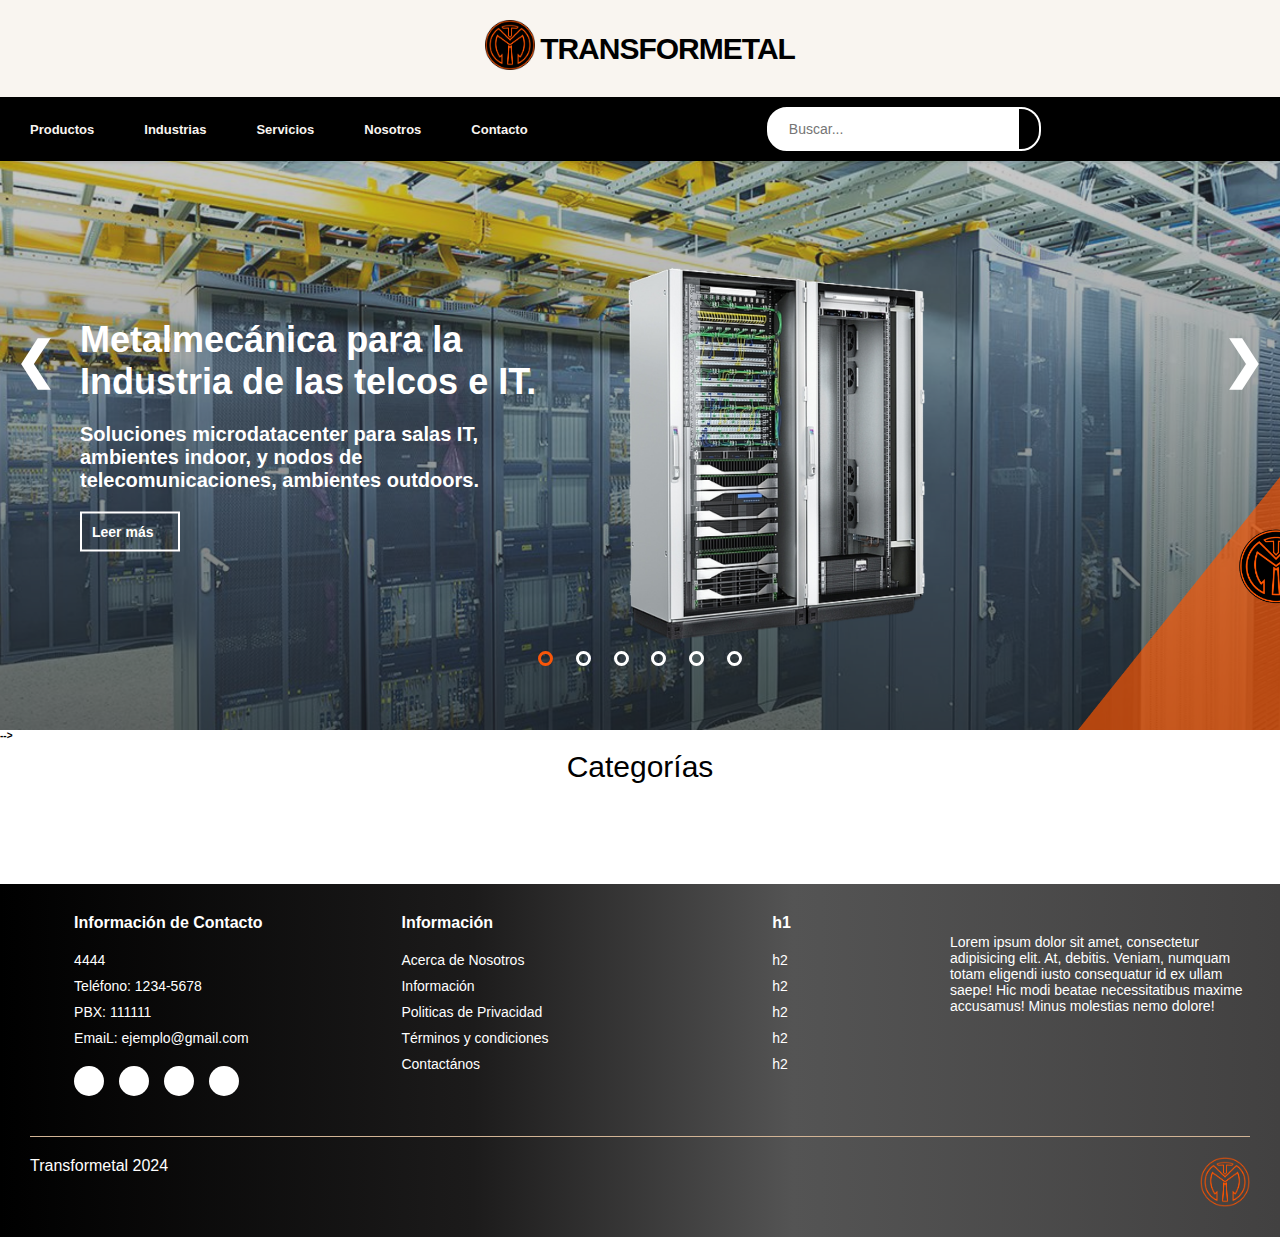
==== index.html @ 49977233 "Add files via upload" ====
<!-- Copyright 2024  TRANSFORMETAL-->
<!DOCTYPE html>
<html lang="en">
	<head>
		<meta charset="UTF-8" />
		<meta http-equiv="X-UA-Compatible" content="IE=edge" />
		<meta name="viewport" content="width=device-width, initial-scale=1.0"/>
		<meta name="view-transition" content="same-origin"> 
		<title>TRANSFORMETAL</title>
		<link rel="stylesheet" href="assets/css/style.css" />
        <!-- Icono  data-barba="container" data-barba-namespace="home"-->
        <link rel="icon" type="image/png" href="assets/img/logo.png" /> 
	</head>
	<body  >
		<div id="headContent"></div>
		<header id="header"  >
			<div class="container-hero  position: fixed;" >
				<div class="container hero">
					<div class="customer-support">
						<i class=""></i>
						<div class="content-customer-support">
							<span class="text"></span>
							<span class="number"></span>
						</div>
					</div>
                        <div class="container-logo">
                            <i ><img src="assets/img/logo.png" alt="100px" style="width: 60px; width: 50px;
								height: 50px; "></i>
						<h1 class="logo"><a href="index.html">TRANSFORMETAL</a></h1>
						
						</div>
						<div class="container-user">
							<i class=""></i>
							<i class=""></i>
							<div class="">	
								<span class="text"></span>
								<span class="number"></span>
							</div>
						</div>
				</div>
			</div>

	<!--MEnu Inicio--> 
			<div class="container-navbar">
				<nav class="navbar container">
					<input type="checkbox" id="check">
					<ul class="menu">
						<!--Menu-->
						<li id="nav2">
							<a href="#" id="productos-link">Productos</a>
							<ul class="nav-menu" id="productos-submenu">
								<li>
									<a href="#" class="main-category">Telecomunicaciones e IT<i style="right: -61px;" class="fa-sharp fa-solid fa-arrow-right" ></i></a>
									<ul class="nav-submenu">
										<li><a href="productos.html#gavinete">Gabinetes</a></li>
										<li><a href="#">Racks</a></li>
										<li><a href="#">Bandejas</a></li>
										<li><a href="#">Riel</a></li>
										<li><a href="#">Escalerilla</a></li>
									</ul>
								</li>
								<li>
									<a href="#" class="main-category">Planta Externa y Electricidad<i style="right: -35px;" class="fa-sharp fa-solid fa-arrow-right"></i></a>
									<ul class="nav-submenu">
										<li><a href="#">Gabinetes</a></li>
										<li><a href="#">Cajas</a></li>
										<li><a href="#">Herrajes</a></li>
									</ul>
								</li>
								<li>
									<a href="#" class="main-category">Exhibición y Almacenes <i style="right: -65px;" class="fa-sharp fa-solid fa-arrow-right"></i></a>
									<ul class="nav-submenu">
										<li><a href="#">Gabinetes</a></li>
										<li><a href="#">Racks</a></li>
										<li><a href="#">Bandejas</a></li>
									</ul>
								</li>
								<li>
									<a href="#" class="main-category">Arquitectónicos y Panales Decorativos <i style="right: -188%;" class="fa-sharp fa-solid fa-arrow-right"></i></a>
									<ul class="nav-submenu">
										<li><a href="#">Gabinetes</a></li>
										<li><a href="#">Racks</a></li>
										<li><a href="#">Bandejas</a></li>
									</ul>
								</li>
								<li>
									<a href="#" class="main-category">Mobiliario Urbano <i style="right: -94%;" class="fa-sharp fa-solid fa-arrow-right"></i></a>
									<ul class="nav-submenu">
										<li><a href="#">Gabinetes</a></li>
										<li><a href="#">Racks</a></li>
										<li><a href="#">Bandejas</a></li>
									</ul>
								</li>
								<li>
									<a href="#" class="main-category">Miscelánea <i style="right: -143px;" class="fa-sharp fa-solid fa-arrow-right"></i></a>
									<ul class="nav-submenu">
										<li><a href="#">Gabinetes</a></li>
										<li><a href="#">Racks</a></li>
										<li><a href="#">Bandejas</a></li>
									</ul>
								</li>
							</ul>
						</li>
						<!--menu2-->
						
						<!--menu2-->
						<!--fin menu-->
						<li id="nav2">
							<a href="#" id="industrias-link">Industrias</a>
							<ul class="nav-menu" id="industrias-submenu">
								<li><a href="industrias.html#inicio">Industrias</a></li>
								<li><a href="industrias.html#Telecomunicaciones" >Telecomunicaciones</a></li>
								<li><a href="industrias.html#Electricidad" >Electricidad</a></li>
								<li><a href="industrias.html#Automatizacion">Automatización</a></li>
								<li><a href="industrias.html#Urbanismo" >Urbanismo</a></li>
								<li><a href="industrias.html#Banca" >Banca</a></li>
								<li><a href="industrias.html#Desarrollo" >Desarrollo Inmobiliario</a></li>
								<li><a href="industrias.html#inicio" >Almacenamiento Industrial</a></li>
								<li><a href="industrias.html#Comercios" >Comercios</a></li>
							</ul>
						</li>
						
						<li id="nav2">
							<a href="#" id="servicios-link">Servicios</a>
							<ul class="nav-menu" id="servicios-submenu">
								<li><a href="#">Diseños personalizados</a></li>
								<li><a href="#">Corte</a></li>
								<li><a href="#">Dobles</a></li>
								<li><a href="#">Instalación</a></li>
							</ul>
						</li>
						
						<li>
							<a href="#" id="nosotros-link">Nosotros</a>
							<ul class="nav-menu" id="nosotros-submenu">
								<li><a href="nosotros.html#nosotros">Nosotros</a></li>
								<li><a href="nosotros.html#staff">Equipo de gestión administrativa y comercial</a></li>
								<li><a href="#">Planta de Transformetal</a></li>
								<li><a href="#">Política de calidad</a></li>
								<li><a href="#">Responsabilidad Social Empresarial</a></li>
							</ul>
						</li>
						<li><a href="contacto.html">Contacto</a></li>
						<label for="check" class="close-menu"><i class="fas fa-times"></i></label>
					</ul>
					
					<form class="search-form">
						<input type="search" placeholder="Buscar...">
						<button class="btn-search" href="#">
							<i class="fa-solid fa-magnifying-glass"></i>
						</button>
					</form>
					<i class="fas fa-shopping-cart" style="color: #fff; font-size: 25px;"></i>
					<label for="check" class="open-menu"><i class="fas fa-bars"></i></label>
				</nav>
			</div>
	<!--menu fin -->
		</header>
        
<!--CArrusel-->
<main data-barba="container" data-barba-namespace="home">
<section class="banner" >
    <strong>
    <div class="slider" style="top: 130px;">
		<div class="myslide active"  style="background-image: url('assets/img/anuncio/Anuncio1Slider.png');">
            <div class="content-banner">
				<p >Metalmecánica para la Industria de las telcos e IT.</p>
				<h2>Soluciones microdatacenter para salas IT, ambientes indoor, y nodos de telecomunicaciones, ambientes outdoors.</h2>
				<a href="#">Leer más</a>
            </div>
        </div>
        <div class="myslide active" style="background-image: url('assets/img/prueba/modificado.png'); ">
			<img src="" alt="">
			<div class="content-banner">
				<p >Metalmecánica para la Industria de las telcos e IT.</p>
				<h2>Soluciones microdatacenter para salas IT, ambientes indoor, y nodos de telecomunicaciones, ambientes outdoors.</h2>
				<a href="#">Leer más</a>
			
			</div>
		</div>
        <div class="myslide active" style="background-image: url('assets/img/anuncio/img.jpg');">
            <div class="content-banner">
                <p>Metalmecánica para Torres</p>
                <h2>Título de la diapositiva 3</h2>
                <a href="#">Leer más</a>
            </div>
        </div>
        <div class="myslide active" style="background-image: url('assets/img/anuncio/3.jpeg');">
            <div class="content-banner">
                <p>Texto descriptivo de la diapositiva 4.</p>
                <h2>Título de la diapositiva 4</h2>
                <a href="#">Leer más</a>
            </div>
        </div>
        <div class="myslide active" style="background-image: url('assets/img/anuncio/3.jpeg');">
            <div class="content-banner">
                <p>Texto descriptivo de la diapositiva 5.</p>
                <h2>Título de la diapositiva 5</h2>
                <a href="#">Leer más</a>
            </div>
        </div>
        <div class="myslide active" style="background-image: url('assets/img/anuncio/1.jpeg');">
            <div class="content-banner">
                <p>Texto descriptivo de la diapositiva 6.</p>
                <h2>Título de la diapositiva 6</h2>
                <a href="#">Leer más</a>
            </div>
        </div>
		-->
    </div>
    <a class="prev" onclick="plusSlides(-1)">&#10094;</a>
  	<a class="next" onclick="plusSlides(1)">&#10095;</a>
		
	<center>
		<div class="dotsbox"  >
			<span class="dot" onclick="currentSlide(1)"></span>
			<span class="dot" onclick="currentSlide(2)"></span>
			<span class="dot" onclick="currentSlide(3)"></span>
			<span class="dot" onclick="currentSlide(4)"></span>
			<span class="dot" onclick="currentSlide(5)"></span>
			<span class="dot" onclick="currentSlide(6)"></span>
		</div>
	</center>
</section>
		<main class="main-content">
			<section class="container top-categories">
				<h1 class="heading-1">Categorías</h1>
				<div class="container-categories">
				</div>
			</section>

			
		</main>
		<footer class="footer" id="footer">
			<div class="container container-footer">
				<div class="menu-footer">
					<div class="contact-info">
						<p class="title-footer" style="color: #fff;">Información de Contacto</p>
						<ul>
							<li>
								4444
							</li>
							<li>Teléfono: 1234-5678</li>
							<li>PBX: 111111</li>
							<li>EmaiL: ejemplo@gmail.com</li>
						</ul>
						<div class="social-icons">
							<span class="facebook">
								<i><a class="fa-brands fa-facebook-f" href="https://www.facebook.com/profile.php?id=61556439127740&locale=es_LA" target="_blank"></a></i>
							</span>
							<span class="youtube">
								<i ><a class="fa-brands fa-youtube" href="https://www.youtube.com/channel/UCu9aObUWwedajGJRAyMq5jg" target="_blank"></a></i>
							</span>
							<span class="pinterest">
								<i><a class="fa-brands fa-pinterest-p" href="https://www.pinterest.com/TransformetalGT/" target="_blank"></a></i>
							</span>
							<span class="instagram">
								<i ><a class="fa-brands fa-instagram" href="https://www.instagram.com/transformetalgt/?hl=es-es" target="_blank"></a></i>
							</span>
						</div>
					</div>

					<div class="information">
						<p class="title-footer" style="color: #fff;">Información</p>
						<ul>
							<li><a href="#">Acerca de Nosotros</a></li>
							<li><a href="#">Información</a></li>
							<li><a href="#">Politicas de Privacidad</a></li>
							<li><a href="#">Términos y condiciones</a></li>
							<li><a href="#">Contactános</a></li>
						</ul>
					</div>

					<div class="my-account">
						<p class="title-footer" style="color: #fff;">h1</p>

						<ul>
							<li><a href="#">h2</a></li>
							<li><a href="#">h2 </a></li>
							<li><a href="#">h2</a></li>
							<li><a href="#">h2</a></li>
							<li><a href="#">h2</a></li>
						</ul>
					</div>

					<div class="newsletter">
						<p class="title-footer"> </p>

						<div class="content">
							<p>
								Lorem ipsum dolor sit amet, consectetur adipisicing elit. At, debitis. Veniam, numquam totam eligendi iusto consequatur id ex ullam saepe! Hic modi beatae necessitatibus maxime accusamus! Minus molestias nemo dolore!
							</p>
						</div>
					</div>
				</div>

				<div class="copyright" style="color: #ffffff;">
					<p>
						Transformetal 2024
					</p>

					<img src="assets/img/icon.png" alt="" style="width: 50px; height: 50px;">
				</div>
			</div>
		</footer>
		<script
			src="https://kit.fontawesome.com/81581fb069.js"
			crossorigin="anonymous"
		></script>
		<script src="assets/js/menu.js"></script>
		<script src="https://unpkg.com/@barba/core"></script>
        <script src="https://ajax.googleapis.com/ajax/libs/jquery/1.11.2/jquery.min.js"></script>
        <script src="https://maxcdn.bootstrapcdn.com/bootstrap/3.3.4/js/bootstrap.min.js"></script>
        <script src="assets/js/script.js"></script>
		<!--<script src="assets/js/custom.js"></script>-->
		
	
	</body>
</html>
---- assets/css/style.css ----
@import url("https://fonts.googleapis.com/css2?family=Poppins:wght@300;400;500;600;700&display=swap");

:root {
  --primary-color: #000000;
  --background-color: #f9f5f0;
  --dark-color: #f95609;
  --colorfont:#ffffff;
}

html {
  font-size: 62.5%;
  font-family: "Ariel", sans-serif;
}
body{
  margin: 0px;
  transition: all .3s;
  
}
body::after{
  content: '';
  width:100%;
  height: 100%;
  position: fixed;
  top: -100vw;
  left: 0;
}
* {
  margin: 0;
  padding: 0;
  box-sizing: border-box;
  -webkit-tap-highlight-color: rgba(0, 0, 0, 0);
  outline: none;
}

/* Opcionalmente, para elementos específicos como botones */
button, a {
  -webkit-tap-highlight-color: rgba(0, 0, 0, 0);
  outline: none;
}
.container {
  max-width: 100%;
  margin: 0 auto;
}

.heading-1 {
  text-align: center;
  font-weight: 500;
  font-size: 3rem;
}
/* ********************************** */
/*               HEADER               */
/* ********************************** */
#header {
  position: fixed;
  top: 0;
  left: 0;
  width: 100%;
  background-color: #ffffff; /* Color de fondo del encabezado */
  z-index: 1000; /* Asegura que el encabezado esté sobre otros elementos */
  box-shadow: 0 2px 4px rgba(0, 0, 0, 0.1); /* Sombra suave para el encabezado */
  transition: top 0.3s; /* Agrega una transición suave al cambio de posición */
} 

.container-hero {
  background-color: var(--background-color);
}

.hero {
  display: flex;
  justify-content: space-between;
  align-items: center;
  padding: 2rem 0;
}

.customer-support {
  display: flex;
  align-items: center;
  gap: 2rem;
}

.customer-support i {
  font-size: 3.3rem;
}

.content-customer-support {
  display: flex;
  flex-direction: column;
}

.container-logo {
  display: flex;
  align-items: center;
  gap: 0.5rem;
}

.container-logo i {
  font-size: 3rem;
}

.container-logo h1 a {
  text-decoration: none;
  color: #000;
  font-size: 3rem;
  letter-spacing: -1px;
}

.container-user {
  display: flex;
  gap: 1rem;
  cursor: pointer;
}


.content-shopping-cart {
  display: flex;
  flex-direction: column;
}

/* ************* NAVBAR ************* */
.container-navbar {
  background-color: var(--primary-color);
}

.navbar {
  display: flex;
  justify-content: space-between;
  align-items: center;
  padding: 1rem 0;
  
}

.navbar .fa-bars {
  display: none;
}

.menu {
  display: flex;
  gap: 2rem;
}

.menu li {
  list-style: none;
}

.menu a {
  text-decoration: none;
  font-size: 1.3rem;
  color: var(--background-color);
  font-weight: 600;
  position: relative;
}

.menu a::after {
  content: "";
  width: 1.5rem;
  height: 1px;
  background-color: #fff;
  position: absolute;
  bottom: -3px;
  left: 50%;
  transform: translate(-50%, 50%);
  opacity: 0;
  transition: all 0.3s ease;
}

.menu a:hover::after {
  opacity: 1;
}

.menu a:hover {
  color: #f95609;
}

.search-form {
  position: relative;
  display: flex;
  align-items: center;
  border: 2px solid #fff;
  border-radius: 2rem;
  background-color: #fff;
  height: 4.4rem;
  overflow: hidden;
}

.search-form input {
  outline: none;
  font-family: inherit;
  border: none;
  width: 25rem;
  font-size: 1.4rem;
  padding: 0 2rem;
  color: #777;
  cursor: pointer;
}

.search-form input::-webkit-search-cancel-button {
  appearance: none;
}

.search-form .btn-search {
  border: none;
  background-color: var(--primary-color);
  display: flex;
  align-items: center;
  justify-content: center;
  height: 100%;
  padding: 1rem;
}

.btn-search i {
  font-size: 2rem;
  color: #ffffff;
}
/*Menu*/
.nav-submenu {
  position: absolute;
  display: none; 
  background: linear-gradient(90deg, rgb(94, 92, 92) 100%, rgba(102,101,101,1) 10%);
  left: 100%; 
  opacity: 0;
  width: 50%;
  height: 258px;
  top: -1px;
  transition: opacity 0.3s ease, visibility 0.3s ease;
  border: 1px solid #ffffff;
}

.nav-menu li {
  width: 100%; /* Asegura que los elementos del submenú se extiendan a todo el ancho del contenedor */
}

.nav-submenu.show {
  display: block;
  opacity: 1;
  visibility: visible;
}

.main-category {
  cursor: pointer; 
  
}

.main-category i {
  position: absolute;
  font-size: 1.5rem;
}
/* ********************************** */
/*               BANNER               */
/* ********************************** */
.banner {
  background-image: linear-gradient(100deg, #000000, #00000020);
  height: 60rem;
  mask-size: 100%;
  max-height: 100%;
  background-size: cover;
  background-position: center;

  
}

.slider {
  position: relative;
  width: 100%;
  height: 100%;
}

.myslide {
  display: none;
  overflow: hidden;
  position: relative;
  object-fit: contain;
  max-width: 100%;
  max-height: 100%;
  width: auto;
  height: auto;
}

.myslide.active {
  display: block;
  height: 60rem;
  background-size: cover;
  background-position: center;
}
.myslide.active::before {
  content: "";
  position: absolute;
  width: 100%;
  height: 100%;
 /* background-color: rgba(
    0,
    0,
    0,
    0.5
  ); /* Color negro con transparencia del 50% */
}

.content-banner {
  position: relative;
}

/* Estilos para el enlace "Leer más" */


.content-banner {
  width: 500px;
  margin: 0   ;
  padding: 25rem 0;
  position: absolute;
  top: 50%;
  left: 25%;
  transform: translate(-50%, -50%);
  
  align-items: justify;
}
.content-banner a {
  margin-top: 10px;
  margin-left: 10px;
  text-decoration: none;
  color: #fff;
  display: inline-block;
  font-size: 14px;
  align-items: center;
  justify-content: center;
  padding: 2%;
  border-radius: 0px;
  width: 100px;
  height: 40px;
  transition: background-color 0.3s ease, box-shadow 0.3s ease, color 0.3s ease, border-color 0.3s ease;
  border: 2px solid #fffefe; /* Añadir borde de 2px */
  background-color: transparent; /* Fondo transparente */
}

.content-banner a:hover {
  background-color: #fff;
  color: #000;
  border-color: #000; 
}


.content-banner h2 {
  color: #fff;
  font-size: 20px;
  width: 500px;
  padding: 2%;
}

.content-banner p{
 
  color: #fff;
  font-size: 36px;
  padding: 2%;
}


.prev,
.next {
  position: absolute;
  top: 40%;
  transform: translate(0, -50%);
  font-size: 50px;
  padding: 15px;
  cursor: pointer;
  color: #fff;
  transition: 0.3s;
  user-select: none;
}

.prev:hover,
.next:hover {
  color: #cf440d;
}

.next {
  right: 0;
}
.carousel-indicators {
  position: absolute;
  bottom: 200px; /* Ajusta este valor según sea necesario */
  left: 50%;
  transform: translateX(-50%); /* Centra los indicadores horizontalmente */
  display: flex;
  justify-content: center;
  width: 100%;
  margin-top: 50%;
}

.indicator {
  width: 10px;
  height: 10px;
  background-color: transparent; /* Color por defecto de los indicadores */
  border-radius: 60%; /* Hace que los i00ndicadores sean círculos */
  margin: 0 5px; /* Espacio entre los indicadores */
  cursor: pointer;
}

.indicator.active {
  background-color: #f95609; /* Color de los indicadores activos */
}
.dotsbox {
  
  bottom: 40px;
  left: 50%;
  transform: translateX(-50%);
  margin: 4% 10px;
  cursor: pointer;
  z-index: 1000;
  outline: none; /* Elimina el resaltado predeterminado del navegador */
}


.dot {
  bottom: 0px;
  left: 50%;
  position: relative;
  display: inline-block;
  width: 15px;
  height: 15px;
  border: 3px solid #fff;
  border-radius: 50%;
  margin: 0 10px;
  cursor: pointer;
  transition: transform 0.3s ease; /* Agrega una transición suave para la animación */
  z-index: 2;
}

.dot:hover {
  transform: scale(1.2); /* Agrega un efecto de hover */
}



.nav-menu {
  display: none;
  position: absolute;
  background: linear-gradient(90deg, rgb(51, 51, 51) 100%, rgb(51, 50, 50) 0%);
  margin-top: 21px;
  width: 275%;
  z-index: 1;
  transition: all 0.2s ease-out; 
  transition-delay: 0s; 
  margin-left: 0%;
  padding: 0;
  border: 1px solid #ffffff;
  
}
.nav-menu {
  display: none; /* Inicialmente ocultar el menú */
}

.nav-menu.show {
  display: block; /* Mostrar el menú cuando la clase 'show' está presente */
}

.nav-submenu {
  list-style: none;
  padding: 0;
}

.menu li {
  position: relative;
}

.main-category {
  cursor: pointer;
}

/* Delay the appearance of the submenu
.menu li:hover .nav-menu {
  display: block;
  transition-delay: 0.3s; 
}

/* Add a box around the selected submenu item */
.nav-menu a:active,
.nav-menu a:focus {
  color: #f95609;
}

/* javascript */
.active,
.dot:hover {
  border-color: #f95609; /* blue */
}
.nav-menu li {
  margin: 10px ; /* Adjusts the top and bottom margin */
  padding: 5px ; /* Adjusts the top and bottom padding */
  line-height: 1.5; /* Adjusts the line height within the list item */
  margin: 0 0 10px 0;
  padding-left: 0px; /* Add space on the left side */
  padding-right: 0px; /* Add space on the right side */
}

/* ********************************** */
/*               FOOTER               */
/* ********************************** */

.footer {
  background: rgb(0,0,0);
  background: linear-gradient(90deg, rgba(0,0,0,1) 0%, rgba(28,27,27,1) 37%, rgba(84,84,84,1) 62%, rgb(66, 65, 65) 100%);
  margin-top: 100px;
}

.container-footer {
  display: flex;
  flex-direction: column;
  gap: 4rem;
  padding: 3rem;
}

.menu-footer {
  display: grid;
  grid-template-columns: repeat(3, 1fr) 30rem;
  gap: 3rem;
  justify-items: center;
}

.title-footer {
  font-weight: 600;
  font-size: 1.6rem;
}

.contact-info,
.information,
.my-account,
.newsletter {
  display: flex;
  flex-direction: column;
  gap: 2rem;
}

.contact-info ul,
.information ul,
.my-account ul {
  display: flex;
  flex-direction: column;
  gap: 1rem;
}

.contact-info ul li,
.information ul li,
.my-account ul li {
  list-style: none;
  color: #fff;
  font-size: 1.4rem;
  font-weight: 300;
}

.information ul li a,
.my-account ul li a {
  text-decoration: none;
  color: #fff;
  font-weight: 300;
}

.information ul li a:hover,
.my-account ul li a:hover {
  color: var(--dark-color);
}

.social-icons {
  display: flex;
  gap: 1.5rem;
}

.social-icons span {
  border-radius: 50%;
  width: 3rem;
  height: 3rem;

  display: flex;
  align-items: center;
  justify-content: center;
}

.social-icons span i {
  color: #000000;
  font-size: 1.2rem;
}

.facebook {
  background-color: #fff;
}

.youtube {
  background-color: #fff;
}

.pinterest {
  background-color: #ffffff;
}

.instagram {
  background-color: #ffffff;
}

.content p {
  font-size: 1.4rem;
  color: #fff;
  font-weight: 300;
}

.content input {
  outline: none;
  background: none;
  border: none;
  border-bottom: 2px solid #d2b495;
  cursor: pointer;
  padding: 0.5rem 0 1.2rem;
  color: var(--dark-color);
  display: block;
  margin-bottom: 3rem;
  margin-top: 2rem;
  width: 100%;
  font-family: inherit;
}

.content input::-webkit-input-placeholder {
  color: #eee;
}

.content button {
  border: none;
  background-color: #000;
  color: #fff;;
  padding: 1rem 3rem;
  border-radius: 2rem;
  font-size: 1.4rem;
  font-family: inherit;
  cursor: pointer;
  font-weight: 600;
}

.content button:hover {
  background-color: var(--background-color);
  color: var(--primary-color);
}

.copyright {
  display: flex;
  justify-content: space-between;
  padding-top: 2rem;

  border-top: 1px solid #d2b495;
}

.copyright p {
  font-weight: 400;
  font-size: 1.6rem;
}


/* ********************************** */
/*       MEDIA QUERIES -- 768px       */
/* ********************************** */
@media (max-width: 768px) {
  html {
    font-size: 55%;
  }

  .hero {
    padding: 2rem;
  }

  .customer-support {
    display: none;
  }

  .content-shopping-cart {
    display: none;
  }

  .navbar {
    padding: 1rem 2rem;
  }

  .navbar .fa-bars {
    top: -20%;
    display: block;
    color: #fff;
    font-size: 3dvh;
  }

  .menu {
    display: none;
  }

  .content-banner {
    font-size: 14px;
    max-width: 50rem;
    left: 50%;
    padding: 25rem 0;
  }

  .container-features {
    grid-template-columns: repeat(2, 1fr);
    padding: 3rem 2rem;
  }

  .card-feature {
    padding: 2rem;
  }

  .heading-1 {
    font-size: 2.4rem;
  }

  .card-category {
    height: 12rem;
  }

  .card-category p {
    font-size: 2rem;
    text-align: center;
    line-height: 1;
  }

  .card-category span {
    font-size: 1.4rem;
  }

  .container-options {
    align-items: center;
  }

  .container-options span {
    text-align: center;
    padding: 1rem 2rem;
  }

  .container-products {
    grid-template-columns: repeat(auto-fit, minmax(28rem, 1fr));
  }

  .gallery {
    grid-template-rows: repeat(2, 15rem);
  }

  .container-blogs {
    overflow: hidden;
    grid-template-columns: 1fr 1fr;

    height: 52rem;
  }

  .menu-footer {
    grid-template-columns: repeat(2, 1fr);
  }

  .copyright {
    flex-direction: column;
    justify-content: center;
    align-items: center;
    gap: 1.5rem;
  }
}

/* Media query para pantallas pequeñas (por ejemplo, dispositivos móviles) */
@media (max-width: 768px) {
  
  .dot{
    margin-top: 70px;
  }
  .prev,
  .next {
    display: none;
  }
}

/* ********************************** */
/*       MEDIA QUERIES -- 468px       */
/* ********************************** */
@media (max-width: 468px) {
  html {
    font-size: 42.5%;
  }

  .content-banner {
    max-width: 50rem;
    padding: 22rem 0;
  }

  .heading-1 {
    font-size: 2.8rem;
  }

  .card-feature {
    flex-direction: column;
    border-radius: 2rem;
  }

  .feature-content {
    align-items: center;
  }

  .feature-content p {
    font-size: 1.4rem;
    text-align: center;
  }

  .feature-content span {
    font-size: 1.6rem;
    text-align: center;
  }

  .container-options span {
    font-size: 1.8rem;
    padding: 1rem 1.5rem;
    font-weight: 500;
  }

  .container-products {
    grid-template-columns: repeat(auto-fit, minmax(25rem, 1fr));
    gap: 1rem;
  }

  .container-img .discount {
    font-size: 2rem;
  }

  .content-card-product h3 {
    font-size: 2.2rem;
  }

  .gallery {
    grid-template-rows: repeat(2, 20rem);
  }

  .blogs {
    padding: 2rem;
  }

  .container-blogs {
    grid-template-columns: 1fr;
    height: 75rem;
  }

  .content-blog h3 {
    font-size: 2.4rem;
  }

  .content-blog span {
    font-size: 1.8rem;
  }

  .content-blog p {
    font-size: 2.2rem;
  }

  .btn-read-more {
    font-size: 1.8rem;
  }

  .contact-info ul,
  .information ul,
  .my-account ul {
    display: none;
  }

  .contact-info {
    align-items: center;
  }

  .menu-footer {
    grid-template-columns: 1fr;
  }

  .content p {
    font-size: 1.6rem;
  }
}
.smooth-transition {
  transition: top 0.5s ease; /* Ajusta la duración y el tipo de transición */
}
.loading {
  opacity: 0;
}
.menu .nav2 .nav-menu li ul#submenu-productos {
  /* Estilos específicos para el menú desplegable de "IT y Comunicaciones" */
  right: -140px;
  top: 0px;
}

@media only screen and (max-width: 768px) {
  .dotsbox {
    outline: none; 
  }
}

.menu {display: flex;}
.menu li {padding-left: 30px;}
.menu li a {
   
    text-decoration: none;
    text-align: center;
    transition: 0.15s ease-in-out;
    position: relative;
}
/*
.menu li a::after {
    content: "";
    position: absolute;
    bottom: 0;
    left: 0;
    width: 0;
    height: 1px;
    transition: 0.15s ease-in-out;
}
.menu li a:hover:after {width: 100%;}*/
.open-menu {
  position: relative;
  color: var(--colorfont);
  cursor: pointer;
  font-size: 1.5rem;
  display: none;
  margin-top: 20px; /* Adjust this value to move the element down */
}

 .close-menu {
  position: absolute;
  color: var(--colorfont);
  cursor: pointer;
  font-size: 3rem;
  display: none;
}
.open-menu {
    
    transform: translateY(-50%);
}
.close-menu {
    top: 20px;
    right: 20px;
}
#check {display: none;}
@media(max-width: 610px){
    .menu {
        flex-direction: column;
        align-items: center;
        justify-content: center;
        width: 80%;
        height: 100vh;
        position: fixed;
        top: 0;
        right: -100%;
        z-index: 100;
        background-color: var(--primary-color);
        transition: all 0.2s ease-in-out;
    }
    .menu li {margin-top: 40px;}
    .menu li a {padding: 10px;}
    .open-menu , .close-menu {display: block;}
    #check:checked ~ .menu {right: 0;}
}
.main-content{
  margin-top: 150px;
}
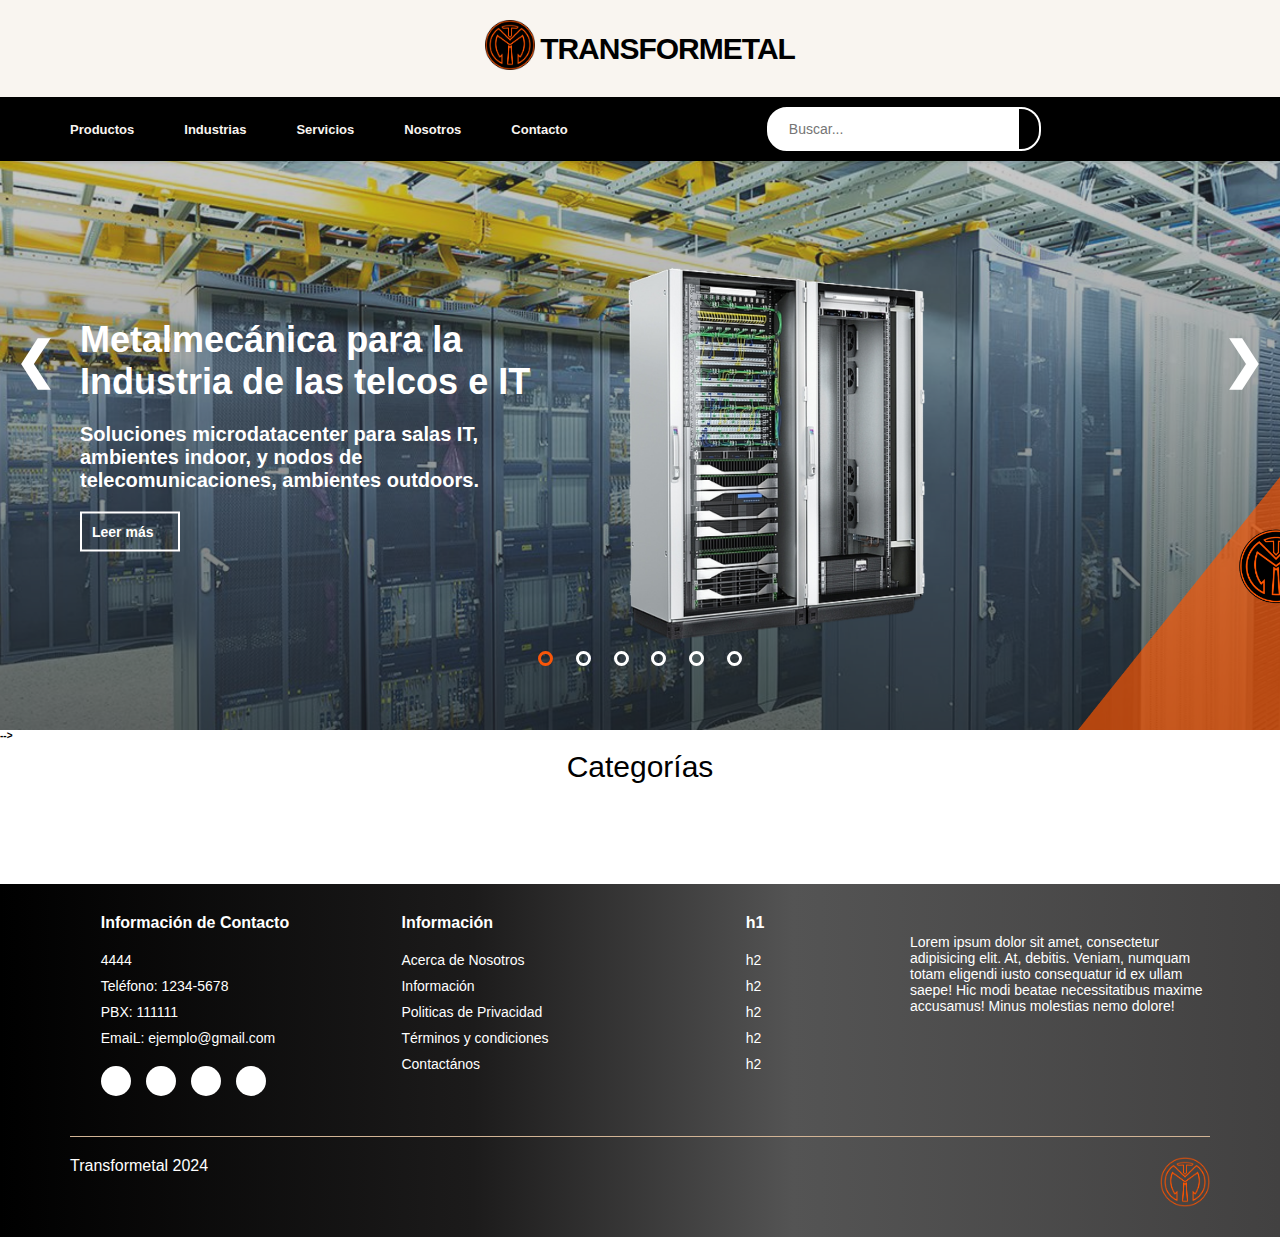
==== commit aabe29b1: "Add files via upload" ====
--- a/index.html
+++ b/index.html
@@ -12,7 +12,6 @@
         <link rel="icon" type="image/png" href="assets/img/logo.png" /> 
 	</head>
 	<body  >
-		<div id="headContent"></div>
 		<header id="header"  >
 			<div class="container-hero  position: fixed;" >
 				<div class="container hero">
@@ -40,69 +39,69 @@
 				</div>
 			</div>
 
-	<!--MEnu Inicio--> 
-			<div class="container-navbar">
-				<nav class="navbar container">
-					<input type="checkbox" id="check">
-					<ul class="menu">
-						<!--Menu-->
-						<li id="nav2">
-							<a href="#" id="productos-link">Productos</a>
-							<ul class="nav-menu" id="productos-submenu">
-								<li>
-									<a href="#" class="main-category">Telecomunicaciones e IT<i style="right: -61px;" class="fa-sharp fa-solid fa-arrow-right" ></i></a>
-									<ul class="nav-submenu">
-										<li><a href="productos.html#gavinete">Gabinetes</a></li>
-										<li><a href="#">Racks</a></li>
-										<li><a href="#">Bandejas</a></li>
-										<li><a href="#">Riel</a></li>
-										<li><a href="#">Escalerilla</a></li>
+			<!--MEnu Inicio--> 
+					<div class="container-navbar">
+						<nav class="navbar container">
+							<input type="checkbox" id="check">
+							<ul class="menu">
+								<!--Menu-->
+								<li id="nav2">
+									<a href="#" id="productos-link">Productos</a>
+									<ul class="nav-menu" id="productos-submenu">
+										<li>
+											<a href="#" class="main-category">Telecomunicaciones e IT<i style="right: -61px;" class="fa-sharp fa-solid fa-arrow-right" ></i></a>
+											<ul class="nav-submenu">
+												<li><a href="productos.html#gavinete">Gabinetes</a></li>
+												<li><a href="#">Racks</a></li>
+												<li><a href="#">Bandejas</a></li>
+												<li><a href="#">Riel</a></li>
+												<li><a href="#">Escalerilla</a></li>
+											</ul>
+										</li>
+										<li>
+											<a href="#" class="main-category">Planta Externa y Electricidad<i style="right: -35px;" class="fa-sharp fa-solid fa-arrow-right"></i></a>
+											<ul class="nav-submenu" style="top: -40px;">
+												<li><a href="#">Gabinetes</a></li>
+												<li><a href="#">Cajas</a></li>
+												<li><a href="#">Herrajes</a></li>
+											</ul>
+										</li>
+										<li>
+											<a href="#" class="main-category">Exhibición y Almacenes <i style="right: -65px;" class="fa-sharp fa-solid fa-arrow-right"></i></a>
+											<ul class="nav-submenu" style="top: -80px;">
+												<li><a href="#">Góndolas </a></li>
+												<li><a href="#">Estanterías </a></li>
+												<li><a href="#">Racks Industrial</a></li>
+											</ul>
+										</li>
+										<li>
+											<a href="#" class="main-category">Arquitectónicos y Panales Decorativos <i style="right: -188%;" class="fa-sharp fa-solid fa-arrow-right"></i></a>
+											<ul class="nav-submenu" style="top: -119px;">
+												<li><a href="#">Paneles decorativos</a></li>
+												<li><a href="#"></a></li>
+												<li><a href="#"></a></li>
+											</ul>
+										</li>
+										<li>
+											<a href="#" class="main-category">Mobiliario Urbano <i style="right: -94%;" class="fa-sharp fa-solid fa-arrow-right"></i></a>
+											<ul class="nav-submenu" style="margin-top: -177px;">
+												<li><a href="#">Basureros</a></li>
+												<li><a href="#">Racks</a></li>
+												<li><a href="#">Bancas</a></li>
+											</ul>
+										</li>
+										<li>
+											<a href="#" class="main-category">Miscelánea <i style="right: -143px;" class="fa-sharp fa-solid fa-arrow-right"></i></a>
+											<ul class="nav-submenu" style="margin-top: -217px;">
+												<li><a href="#">Relojes</a></li>
+												<li><a href="#">Antenas</a></li>
+												<li><a href="#"></a></li>
+											</ul>
+										</li>
 									</ul>
 								</li>
-								<li>
-									<a href="#" class="main-category">Planta Externa y Electricidad<i style="right: -35px;" class="fa-sharp fa-solid fa-arrow-right"></i></a>
-									<ul class="nav-submenu">
-										<li><a href="#">Gabinetes</a></li>
-										<li><a href="#">Cajas</a></li>
-										<li><a href="#">Herrajes</a></li>
-									</ul>
-								</li>
-								<li>
-									<a href="#" class="main-category">Exhibición y Almacenes <i style="right: -65px;" class="fa-sharp fa-solid fa-arrow-right"></i></a>
-									<ul class="nav-submenu">
-										<li><a href="#">Gabinetes</a></li>
-										<li><a href="#">Racks</a></li>
-										<li><a href="#">Bandejas</a></li>
-									</ul>
-								</li>
-								<li>
-									<a href="#" class="main-category">Arquitectónicos y Panales Decorativos <i style="right: -188%;" class="fa-sharp fa-solid fa-arrow-right"></i></a>
-									<ul class="nav-submenu">
-										<li><a href="#">Gabinetes</a></li>
-										<li><a href="#">Racks</a></li>
-										<li><a href="#">Bandejas</a></li>
-									</ul>
-								</li>
-								<li>
-									<a href="#" class="main-category">Mobiliario Urbano <i style="right: -94%;" class="fa-sharp fa-solid fa-arrow-right"></i></a>
-									<ul class="nav-submenu">
-										<li><a href="#">Gabinetes</a></li>
-										<li><a href="#">Racks</a></li>
-										<li><a href="#">Bandejas</a></li>
-									</ul>
-								</li>
-								<li>
-									<a href="#" class="main-category">Miscelánea <i style="right: -143px;" class="fa-sharp fa-solid fa-arrow-right"></i></a>
-									<ul class="nav-submenu">
-										<li><a href="#">Gabinetes</a></li>
-										<li><a href="#">Racks</a></li>
-										<li><a href="#">Bandejas</a></li>
-									</ul>
-								</li>
-							</ul>
-						</li>
-						<!--menu2-->
-						
+								<!--menu2-->
+								
 						<!--menu2-->
 						<!--fin menu-->
 						<li id="nav2">
@@ -133,7 +132,7 @@
 						<li>
 							<a href="#" id="nosotros-link">Nosotros</a>
 							<ul class="nav-menu" id="nosotros-submenu">
-								<li><a href="nosotros.html#nosotros">Nosotros</a></li>
+								<li><a href="nosotros.html">Nosotros</a></li>
 								<li><a href="nosotros.html#staff">Equipo de gestión administrativa y comercial</a></li>
 								<li><a href="#">Planta de Transformetal</a></li>
 								<li><a href="#">Política de calidad</a></li>
@@ -164,35 +163,35 @@
     <div class="slider" style="top: 130px;">
 		<div class="myslide active"  style="background-image: url('assets/img/anuncio/Anuncio1Slider.png');">
             <div class="content-banner">
-				<p >Metalmecánica para la Industria de las telcos e IT.</p>
+				<p >Metalmecánica para la Industria de las telcos e IT</p>
 				<h2>Soluciones microdatacenter para salas IT, ambientes indoor, y nodos de telecomunicaciones, ambientes outdoors.</h2>
 				<a href="#">Leer más</a>
             </div>
         </div>
-        <div class="myslide active" style="background-image: url('assets/img/prueba/modificado.png'); ">
+        <div class="myslide active" style="background-image: url('assets/img/anuncio/anuncio2.png'); ">
 			<img src="" alt="">
 			<div class="content-banner">
-				<p >Metalmecánica para la Industria de las telcos e IT.</p>
-				<h2>Soluciones microdatacenter para salas IT, ambientes indoor, y nodos de telecomunicaciones, ambientes outdoors.</h2>
+				<p >Metalmecánica para la Industria Eléctrica</p>
+				<h2>Fabricación de gabinetes metálicos varios tamaños, canaletas y escalerillas de cables,  instalaciones eléctricas y automatización.</h2>
 				<a href="#">Leer más</a>
 			
 			</div>
 		</div>
-        <div class="myslide active" style="background-image: url('assets/img/anuncio/img.jpg');">
-            <div class="content-banner">
-                <p>Metalmecánica para Torres</p>
-                <h2>Título de la diapositiva 3</h2>
+        <div class="myslide active" style="background-image: url('assets/img/anuncio/anuncio3.png');">
+            <div class="content-banner">
+                <p>Metalmecánica para la Industria   Almacenaje y Exhibidores</p>
+                <h2>Fabricamos Racks varias cargas:  livianos, medianos e industriales;  Gondolas y exhibidores para  retailers.</h2>
                 <a href="#">Leer más</a>
             </div>
         </div>
-        <div class="myslide active" style="background-image: url('assets/img/anuncio/3.jpeg');">
-            <div class="content-banner">
-                <p>Texto descriptivo de la diapositiva 4.</p>
-                <h2>Título de la diapositiva 4</h2>
+        <div class="myslide active" style="background-image: url('assets/img/prueba/almacen.jpg');">
+            <div class="content-banner">
+                <p>Metalmecánica para la Industria Eléctrica</p>
+                <h2>Fabricación de gabinetes metálicos varios tamaños, canaletas y escalerillas de cables,  instalaciones eléctricas y automatización.</h2>
                 <a href="#">Leer más</a>
             </div>
         </div>
-        <div class="myslide active" style="background-image: url('assets/img/anuncio/3.jpeg');">
+        <div class="myslide active" style="background-image: url('assets/img/anuncio/2.jpeg');">
             <div class="content-banner">
                 <p>Texto descriptivo de la diapositiva 5.</p>
                 <h2>Título de la diapositiva 5</h2>
--- a/assets/css/style.css
+++ b/assets/css/style.css
@@ -38,7 +38,7 @@
   outline: none;
 }
 .container {
-  max-width: 100%;
+  max-width: 120rem;
   margin: 0 auto;
 }
 
@@ -115,7 +115,6 @@
   display: flex;
   flex-direction: column;
 }
-
 /* ************* NAVBAR ************* */
 .container-navbar {
   background-color: var(--primary-color);
@@ -126,7 +125,6 @@
   justify-content: space-between;
   align-items: center;
   padding: 1rem 0;
-  
 }
 
 .navbar .fa-bars {
@@ -136,10 +134,12 @@
 .menu {
   display: flex;
   gap: 2rem;
+  position: relative; /* Asegura que el submenú se posicione correctamente */
 }
 
 .menu li {
   list-style: none;
+  position: relative; /* Necesario para el posicionamiento absoluto del submenú */
 }
 
 .menu a {
@@ -211,16 +211,17 @@
   font-size: 2rem;
   color: #ffffff;
 }
-/*Menu*/
+
+/* Menu */
 .nav-submenu {
   position: absolute;
-  display: none; 
+  display: none;
   background: linear-gradient(90deg, rgb(94, 92, 92) 100%, rgba(102,101,101,1) 10%);
-  left: 100%; 
+  left: 100%;
+  top: -1px; /* Ajustado para alinear correctamente el submenú */
   opacity: 0;
   width: 50%;
   height: 258px;
-  top: -1px;
   transition: opacity 0.3s ease, visibility 0.3s ease;
   border: 1px solid #ffffff;
 }
@@ -236,14 +237,14 @@
 }
 
 .main-category {
-  cursor: pointer; 
-  
+  cursor: pointer;
 }
 
 .main-category i {
   position: absolute;
   font-size: 1.5rem;
 }
+
 /* ********************************** */
 /*               BANNER               */
 /* ********************************** */
@@ -309,8 +310,7 @@
   top: 50%;
   left: 25%;
   transform: translate(-50%, -50%);
-  
-  align-items: justify;
+
 }
 .content-banner a {
   margin-top: 10px;
@@ -351,7 +351,6 @@
   padding: 2%;
 }
 
-
 .prev,
 .next {
   position: absolute;
@@ -885,6 +884,7 @@
     outline: none; 
   }
 }
+
 
 .menu {display: flex;}
 .menu li {padding-left: 30px;}
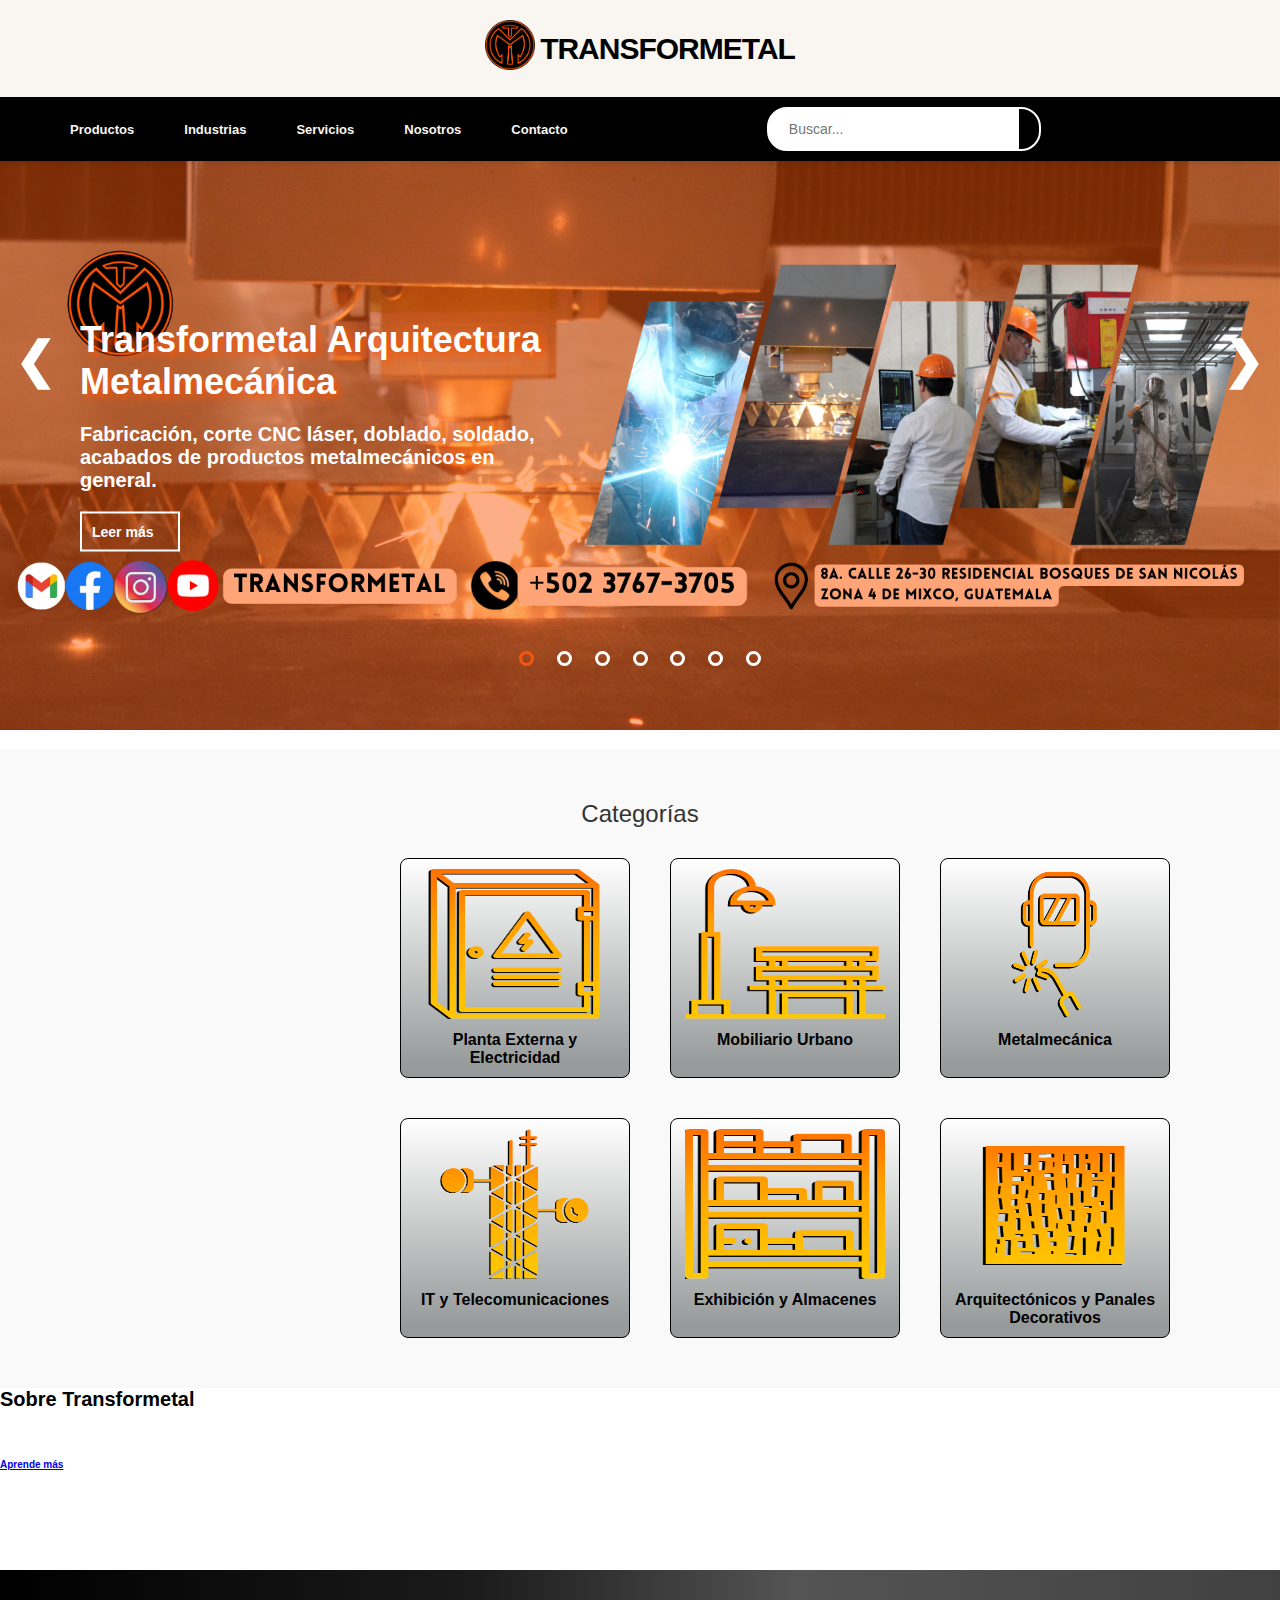
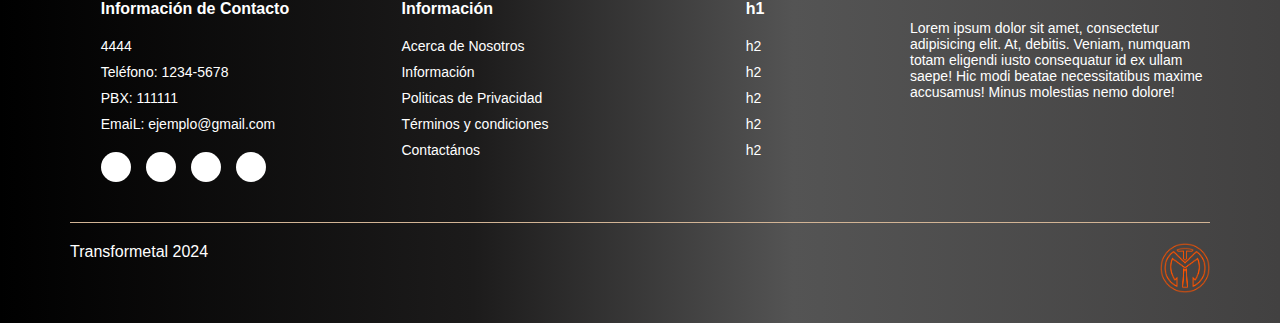
==== commit db4e942d: "Add files via upload" ====
--- a/index.html
+++ b/index.html
@@ -43,23 +43,22 @@
 					<div class="container-navbar">
 						<nav class="navbar container">
 							<input type="checkbox" id="check">
-							<ul class="menu">
-								<!--Menu-->
+							<ul class="menu"><!--Menu-->
 								<li id="nav2">
 									<a href="#" id="productos-link">Productos</a>
 									<ul class="nav-menu" id="productos-submenu">
 										<li>
-											<a href="#" class="main-category">Telecomunicaciones e IT<i style="right: -61px;" class="fa-sharp fa-solid fa-arrow-right" ></i></a>
+											<a href="#" class="main-category">Telecomunicaciones e IT<i class="fa-sharp fa-solid fa-arrow-right arrow-icon"></i></a>
 											<ul class="nav-submenu">
-												<li><a href="productos.html#gavinete">Gabinetes</a></li>
-												<li><a href="#">Racks</a></li>
-												<li><a href="#">Bandejas</a></li>
+												<li><a href="productos.html#section1">Gabinetes</a></li>
+												<li><a href="productos.html#section2">Racks</a></li>
+												<li><a href="productos.html#section3">Bandejas</a></li>
 												<li><a href="#">Riel</a></li>
 												<li><a href="#">Escalerilla</a></li>
 											</ul>
 										</li>
 										<li>
-											<a href="#" class="main-category">Planta Externa y Electricidad<i style="right: -35px;" class="fa-sharp fa-solid fa-arrow-right"></i></a>
+											<a href="#" class="main-category">Planta Externa y Electricidad<i class="fa-sharp fa-solid fa-arrow-right arrow-icon"></i></a>
 											<ul class="nav-submenu" style="top: -40px;">
 												<li><a href="#">Gabinetes</a></li>
 												<li><a href="#">Cajas</a></li>
@@ -67,7 +66,7 @@
 											</ul>
 										</li>
 										<li>
-											<a href="#" class="main-category">Exhibición y Almacenes <i style="right: -65px;" class="fa-sharp fa-solid fa-arrow-right"></i></a>
+											<a href="#" class="main-category">Exhibición y Almacenes <i class="fa-sharp fa-solid fa-arrow-right arrow-icon"></i></a>
 											<ul class="nav-submenu" style="top: -80px;">
 												<li><a href="#">Góndolas </a></li>
 												<li><a href="#">Estanterías </a></li>
@@ -75,7 +74,7 @@
 											</ul>
 										</li>
 										<li>
-											<a href="#" class="main-category">Arquitectónicos y Panales Decorativos <i style="right: -188%;" class="fa-sharp fa-solid fa-arrow-right"></i></a>
+											<a href="#" class="main-category">Arquitectónicos y Panales Decorativos <i class="fa-sharp fa-solid fa-arrow-right arrow-icon"></i></a>
 											<ul class="nav-submenu" style="top: -119px;">
 												<li><a href="#">Paneles decorativos</a></li>
 												<li><a href="#"></a></li>
@@ -83,7 +82,7 @@
 											</ul>
 										</li>
 										<li>
-											<a href="#" class="main-category">Mobiliario Urbano <i style="right: -94%;" class="fa-sharp fa-solid fa-arrow-right"></i></a>
+											<a href="#" class="main-category">Mobiliario Urbano <i class="fa-sharp fa-solid fa-arrow-right arrow-icon"></i></a>
 											<ul class="nav-submenu" style="margin-top: -177px;">
 												<li><a href="#">Basureros</a></li>
 												<li><a href="#">Racks</a></li>
@@ -91,7 +90,7 @@
 											</ul>
 										</li>
 										<li>
-											<a href="#" class="main-category">Miscelánea <i style="right: -143px;" class="fa-sharp fa-solid fa-arrow-right"></i></a>
+											<a href="#" class="main-category">Miscelánea <i class="fa-sharp fa-solid fa-arrow-right arrow-icon"></i></a>
 											<ul class="nav-submenu" style="margin-top: -217px;">
 												<li><a href="#">Relojes</a></li>
 												<li><a href="#">Antenas</a></li>
@@ -100,6 +99,7 @@
 										</li>
 									</ul>
 								</li>
+								
 								<!--menu2-->
 								
 						<!--menu2-->
@@ -157,55 +157,63 @@
 		</header>
         
 <!--CArrusel-->
-<main data-barba="container" data-barba-namespace="home">
 <section class="banner" >
     <strong>
     <div class="slider" style="top: 130px;">
-		<div class="myslide active"  style="background-image: url('assets/img/anuncio/Anuncio1Slider.png');">
-            <div class="content-banner">
-				<p >Metalmecánica para la Industria de las telcos e IT</p>
-				<h2>Soluciones microdatacenter para salas IT, ambientes indoor, y nodos de telecomunicaciones, ambientes outdoors.</h2>
+		<div class="myslide active" style="background-image: url('assets/img/anuncio/anuncio_0.png'); ">
+			<div class="content-banner">
+				<p>Transformetal Arquitectura Metalmecánica</p>
+				<h2>Fabricación, corte CNC láser, doblado, soldado, acabados de productos metalmecánicos en general.</h2>
 				<a href="#">Leer más</a>
-            </div>
-        </div>
+			</div>
+		</div>
+		
+		<div class="myslide active" onclick="window.location.href='productos.html#section1';" style="background-image: url('assets/img/anuncio/Anuncio1Slider.png');">
+			<div class="content-banner">
+				<p>Metalmecánica para la industria de las Telcos  e IT</p>
+				<h2>Soluciones micro data center para salas IT, ambientes indoor, y nodos de telecomunicaciones, ambientes outdoors.</h2>
+				<a href="#">Más Información</a>
+			</div>
+		</div>
+		
         <div class="myslide active" style="background-image: url('assets/img/anuncio/anuncio2.png'); ">
 			<img src="" alt="">
 			<div class="content-banner">
 				<p >Metalmecánica para la Industria Eléctrica</p>
-				<h2>Fabricación de gabinetes metálicos varios tamaños, canaletas y escalerillas de cables,  instalaciones eléctricas y automatización.</h2>
-				<a href="#">Leer más</a>
+				<h2>Fabricación de gabinetes metálicos varios tamaños,  canaletas y escalerillas de cables, para instalaciones eléctricas y automatización.</h2>
+				<a href="#">Más Información</a>
 			
 			</div>
 		</div>
         <div class="myslide active" style="background-image: url('assets/img/anuncio/anuncio3.png');">
             <div class="content-banner">
                 <p>Metalmecánica para la Industria   Almacenaje y Exhibidores</p>
-                <h2>Fabricamos Racks varias cargas:  livianos, medianos e industriales;  Gondolas y exhibidores para  retailers.</h2>
+                <h2>Fabricamos Racks  livianos, medianos e industriales;  Gondolas y exhibidores para  retailers.</h2>
+                <a href="#">Leer más</a>
+            </div>
+        </div>	
+        <div class="myslide active" style="background-image: url('assets/img/anuncio/anuncio4.png');">
+            <div class="content-banner" >
+                <p>Metalmecánica para la Industria Inmobiliaria 				</p>
+                <h2>Fabricamos  paneles decorativos metálicos y productos relacionados,  diseños  arquitectónicos  personalizados, con corte laser. </h2>
                 <a href="#">Leer más</a>
             </div>
         </div>
-        <div class="myslide active" style="background-image: url('assets/img/prueba/almacen.jpg');">
-            <div class="content-banner">
-                <p>Metalmecánica para la Industria Eléctrica</p>
-                <h2>Fabricación de gabinetes metálicos varios tamaños, canaletas y escalerillas de cables,  instalaciones eléctricas y automatización.</h2>
+        <div class="myslide active" style="background-image: url('assets/img/anuncio/anuncio5.jpg');">
+            <div class="content-banner" style="margin-left: 1000px;">
+                <p> Metalmecánica industria: Industria Mobiliario Urbano 				</p>
+                <h2>Fabricamos corte láser, paneles	 decorativos metálicos y productos relacionados,  diseños  arquitectónicos  personalizados.</h2>
                 <a href="#">Leer más</a>
             </div>
         </div>
-        <div class="myslide active" style="background-image: url('assets/img/anuncio/2.jpeg');">
+        <div class="myslide active" style="background-image: url('assets/img/anuncio/anuncio6.png');">
             <div class="content-banner">
-                <p>Texto descriptivo de la diapositiva 5.</p>
-                <h2>Título de la diapositiva 5</h2>
+                <p>Metalmecánica Torres de Telecomunicaciones				</p>
+                <h2> Fabricación e instalaciones  torres arriostradas</h2>
                 <a href="#">Leer más</a>
             </div>
         </div>
-        <div class="myslide active" style="background-image: url('assets/img/anuncio/1.jpeg');">
-            <div class="content-banner">
-                <p>Texto descriptivo de la diapositiva 6.</p>
-                <h2>Título de la diapositiva 6</h2>
-                <a href="#">Leer más</a>
-            </div>
-        </div>
-		-->
+	
     </div>
     <a class="prev" onclick="plusSlides(-1)">&#10094;</a>
   	<a class="next" onclick="plusSlides(1)">&#10095;</a>
@@ -218,18 +226,51 @@
 			<span class="dot" onclick="currentSlide(4)"></span>
 			<span class="dot" onclick="currentSlide(5)"></span>
 			<span class="dot" onclick="currentSlide(6)"></span>
+			<span class="dot" onclick="currentSlide(7)"></span>
 		</div>
 	</center>
 </section>
 		<main class="main-content">
-			<section class="container top-categories">
-				<h1 class="heading-1">Categorías</h1>
-				<div class="container-categories">
+			<section class="categories-section">
+				<h2 class="heading-1">Categorías</h2>
+				<div class="categories-container">
+					<div class="category-item">
+						<img src="assets/img/icon/PlantaExterna y Electricidad.png" alt="Planta Externa y Electricidad">
+						<p>Planta Externa y Electricidad</p>
+					</div>
+					<div class="category-item">
+						<img src="assets/img/icon/Mobiliario Urbano.png" alt="Mobiliario Urbano">
+						<p>Mobiliario Urbano</p>
+					</div>
+					<div class="category-item">
+						<img src="assets/img/icon/Metalmecánica General.png" alt="Metalmecánica">
+						<p>Metalmecánica</p>
+					</div>
+					<div class="category-item">
+						<img src="assets/img/icon/IT y Telecomunicaciones listo.png" alt="IT y Telecomunicaciones">
+						<p>IT y Telecomunicaciones</p>
+					</div>
+					<div class="category-item">
+						<img src="assets/img/icon/Exhibición y Almacenes.png" alt="Exhibición y Almacenes">
+						<p>Exhibición y Almacenes</p>
+					</div>
+					<div class="category-item">
+						<img src="assets/img/icon/Arquitectónicos y Panales Decorativos.png" alt="Arquitectónicos y Panales Decorativos">
+						<p>Arquitectónicos y Panales Decorativos</p>
+					</div>
 				</div>
 			</section>
 
 			
 		</main>
+
+		<div class="about-section">
+			<div class="content">
+				<h1>Sobre Transformetal</h1>
+				<p>Tessco es un proveedor de valor añadido de productos de comunicaciones inalámbricas para infraestructura de red, soporte de sitio y redes de banda ancha fijas y móviles. Con más de 30 años de experiencia sirviendo a miles de clientes, desde integradores hasta usuarios finales, grandes operadores, gobiernos y más. Nuestro enfoque está en ofrecer una experiencia de soluciones integrales sin interrupciones, donde los clientes pueden encontrar los productos que necesitan a través de nuestros servicios expertos, haciendo que los negocios sean lo más simples posible.</p>
+				<a href="#" class="learn-more">Aprende más</a>
+			</div>
+		</div>
 		<footer class="footer" id="footer">
 			<div class="container container-footer">
 				<div class="menu-footer">
--- a/assets/css/style.css
+++ b/assets/css/style.css
@@ -256,13 +256,13 @@
   background-size: cover;
   background-position: center;
 
-  
 }
 
 .slider {
   position: relative;
   width: 100%;
   height: 100%;
+  cursor: pointer;
 }
 
 .myslide {
@@ -286,8 +286,8 @@
   content: "";
   position: absolute;
   width: 100%;
-  height: 100%;
- /* background-color: rgba(
+  height: 100%;/*
+  background-color: rgba(
     0,
     0,
     0,
@@ -344,12 +344,14 @@
   padding: 2%;
 }
 
-.content-banner p{
- 
+.content-banner p {
   color: #fff;
   font-size: 36px;
   padding: 2%;
-}
+  text-shadow: 4px 4px 7px #f95609; /* sombra naranja más gruesa */
+}
+
+
 
 .prev,
 .next {
@@ -487,6 +489,10 @@
   margin: 0 0 10px 0;
   padding-left: 0px; /* Add space on the left side */
   padding-right: 0px; /* Add space on the right side */
+}
+.arrow-icon {
+  position: absolute;
+  left: 200px; /* Ajusta el valor según sea necesario */
 }
 
 /* ********************************** */
@@ -952,4 +958,50 @@
 }
 .main-content{
   margin-top: 150px;
+}
+/*Estilos categoria*/
+.categories-section {
+  text-align: center;
+  padding: 50px 400px;
+  background-color: #f9f9f9;
+}
+
+.categories-section h2 {
+  font-size: 24px;
+  color: #333;
+  margin-bottom: 30px;
+}
+
+.categories-container {
+  display: grid;
+  grid-template-columns: repeat(3, 1fr);
+  gap: 40px; 
+  justify-items: center;
+}
+
+.category-item {
+  cursor: pointer;
+  width: 230px;
+  padding: 10px;
+  background: rgb(150,154,154);
+  background: linear-gradient(0deg, rgba(150,154,154,1)  5%,    rgba(255,255,255,1) 100%);
+  border: 1px solid #000000;
+  border-radius: 8px;
+  text-align: center;
+}
+
+.category-item img {
+  width: 200px; 
+  height: 150px;
+  margin-bottom: 10px;
+}
+
+.category-item p {
+  font-size: 16px;
+  color: #000000;
+  margin: 0;
+}
+
+.main-content .category-item p:hover {
+  color: #d12020;
 }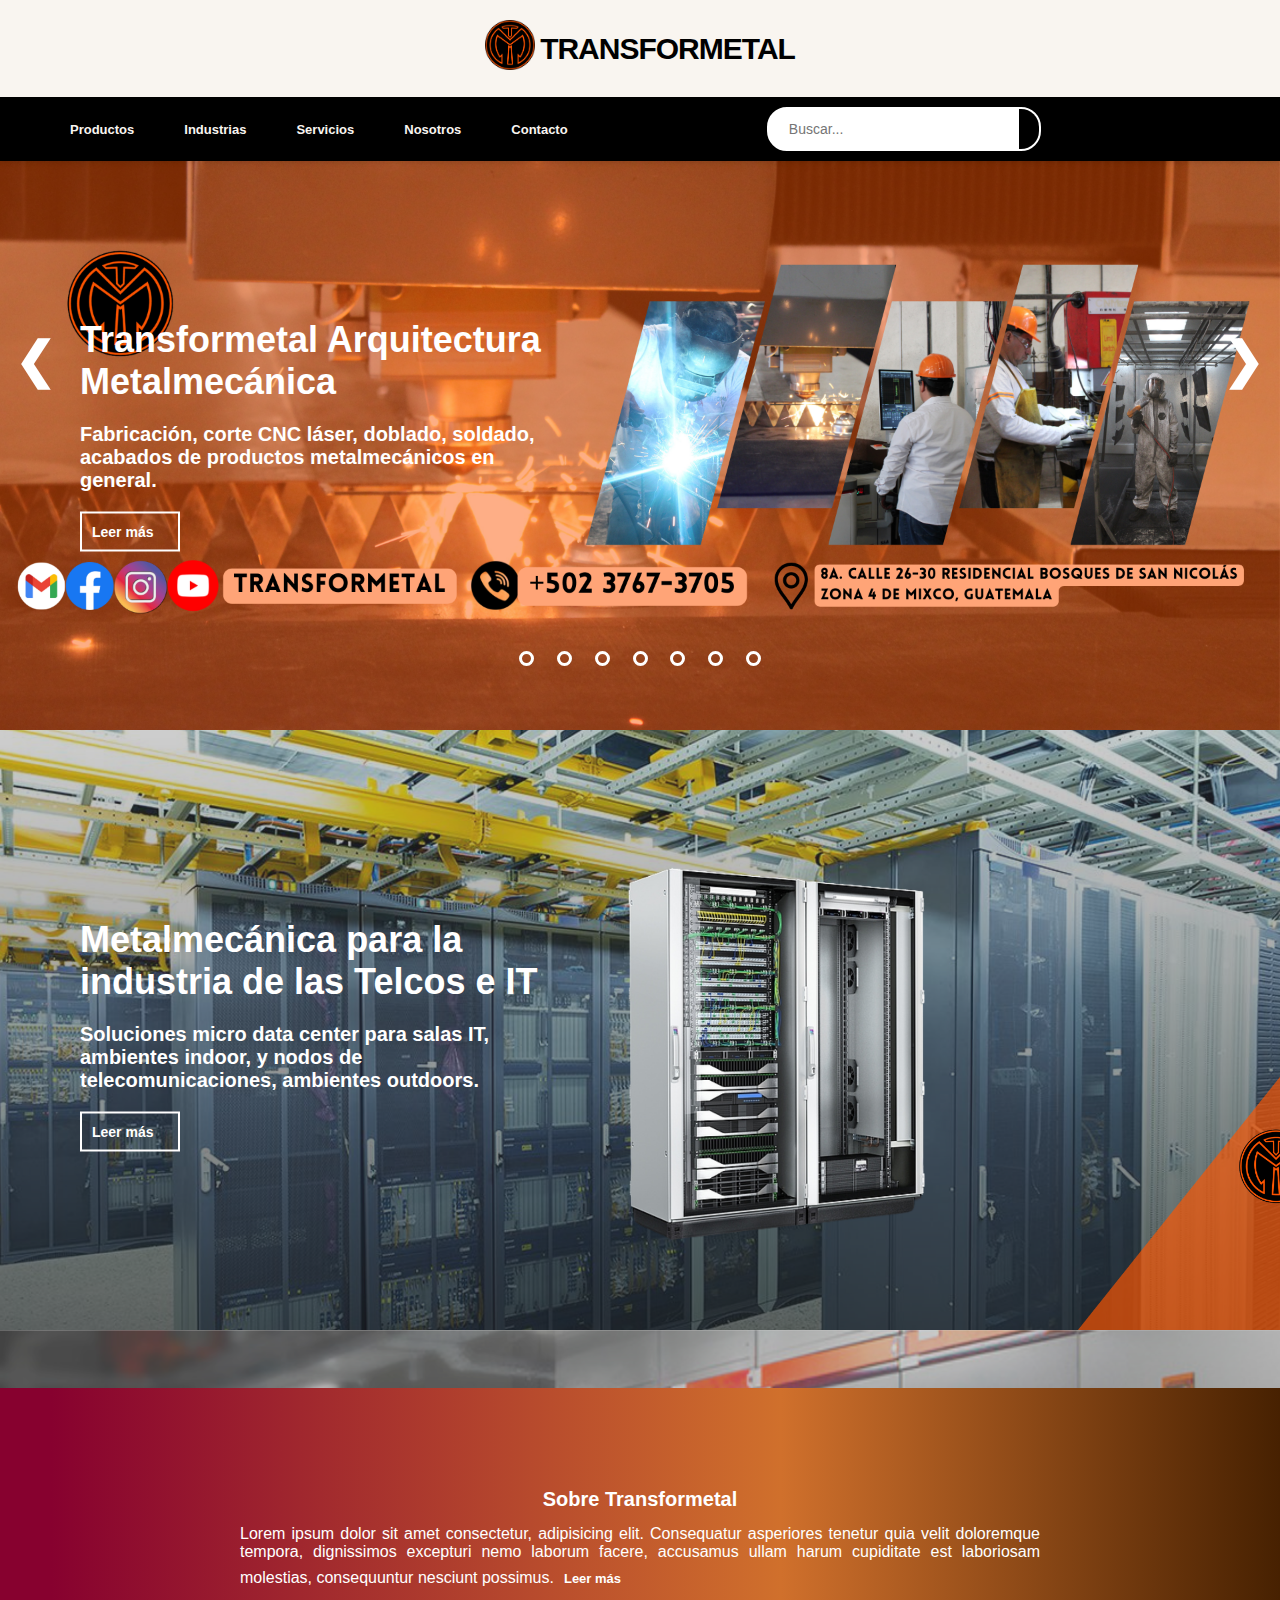
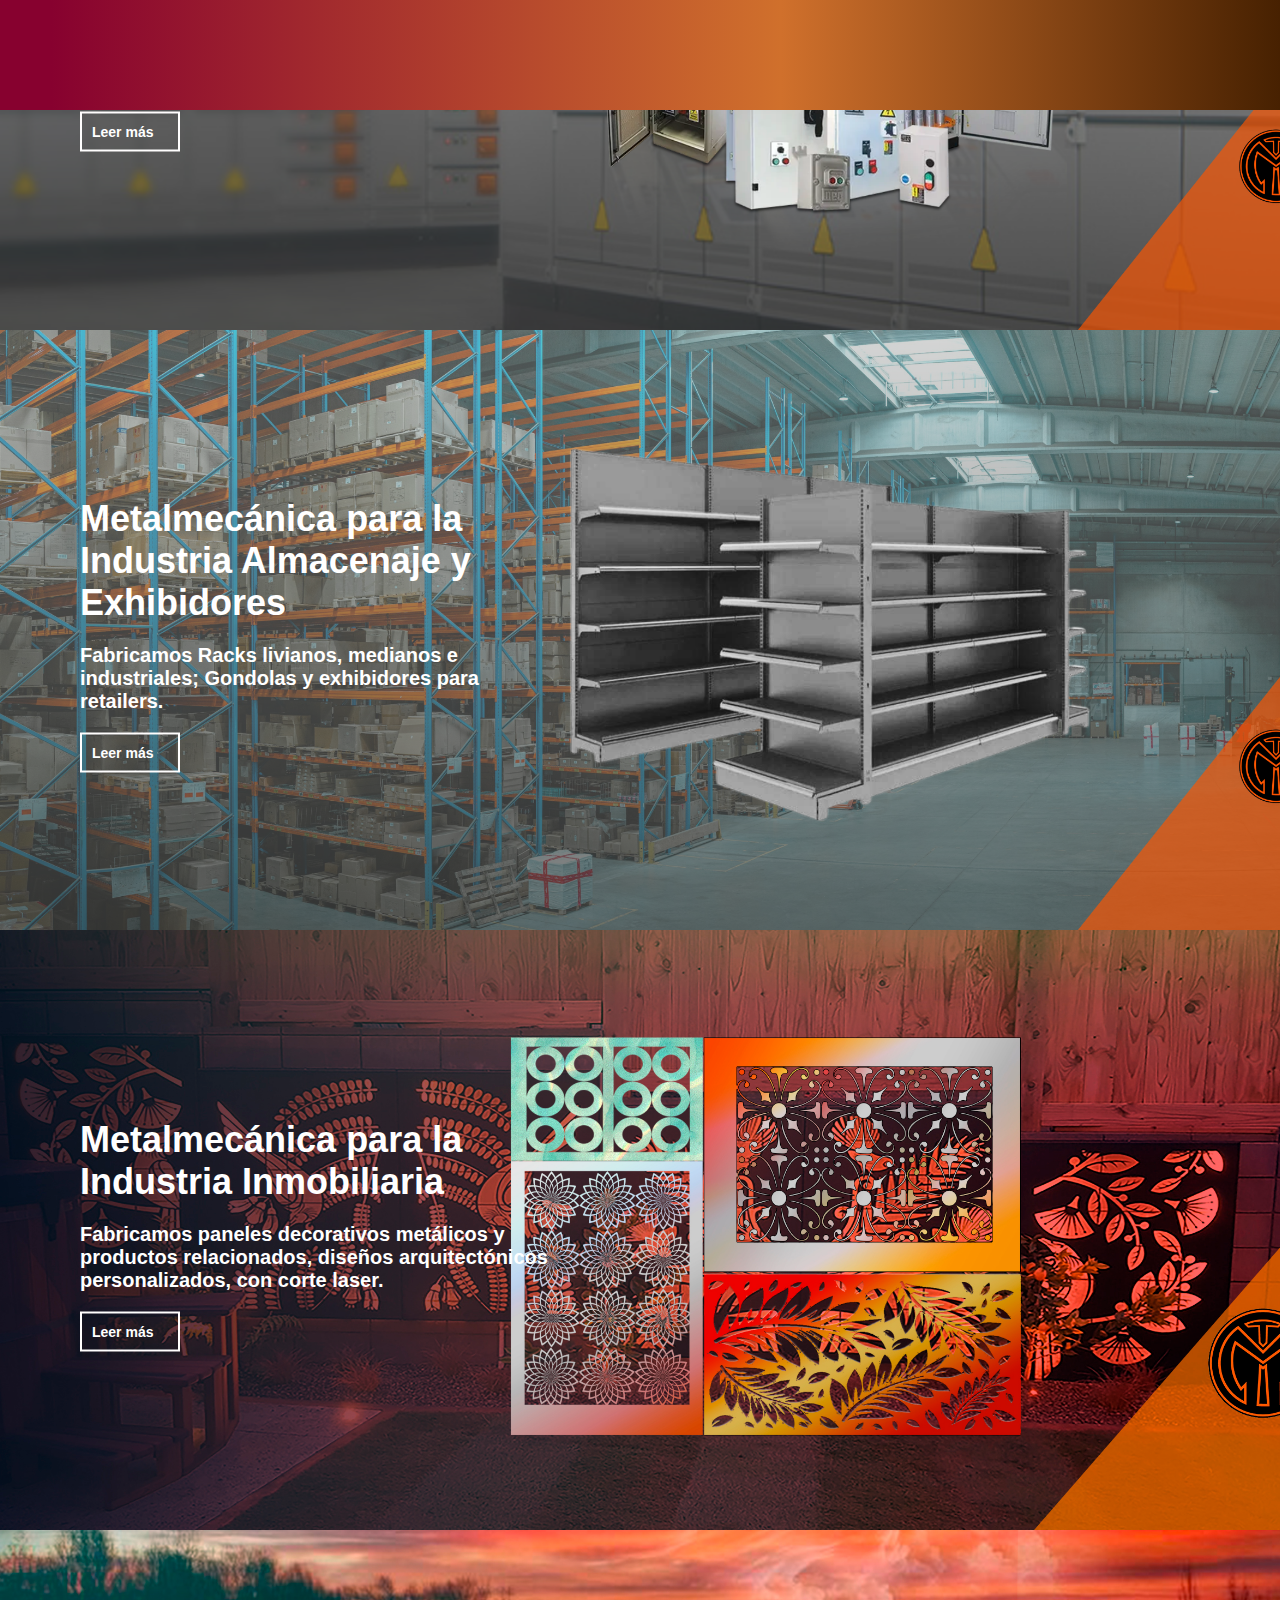
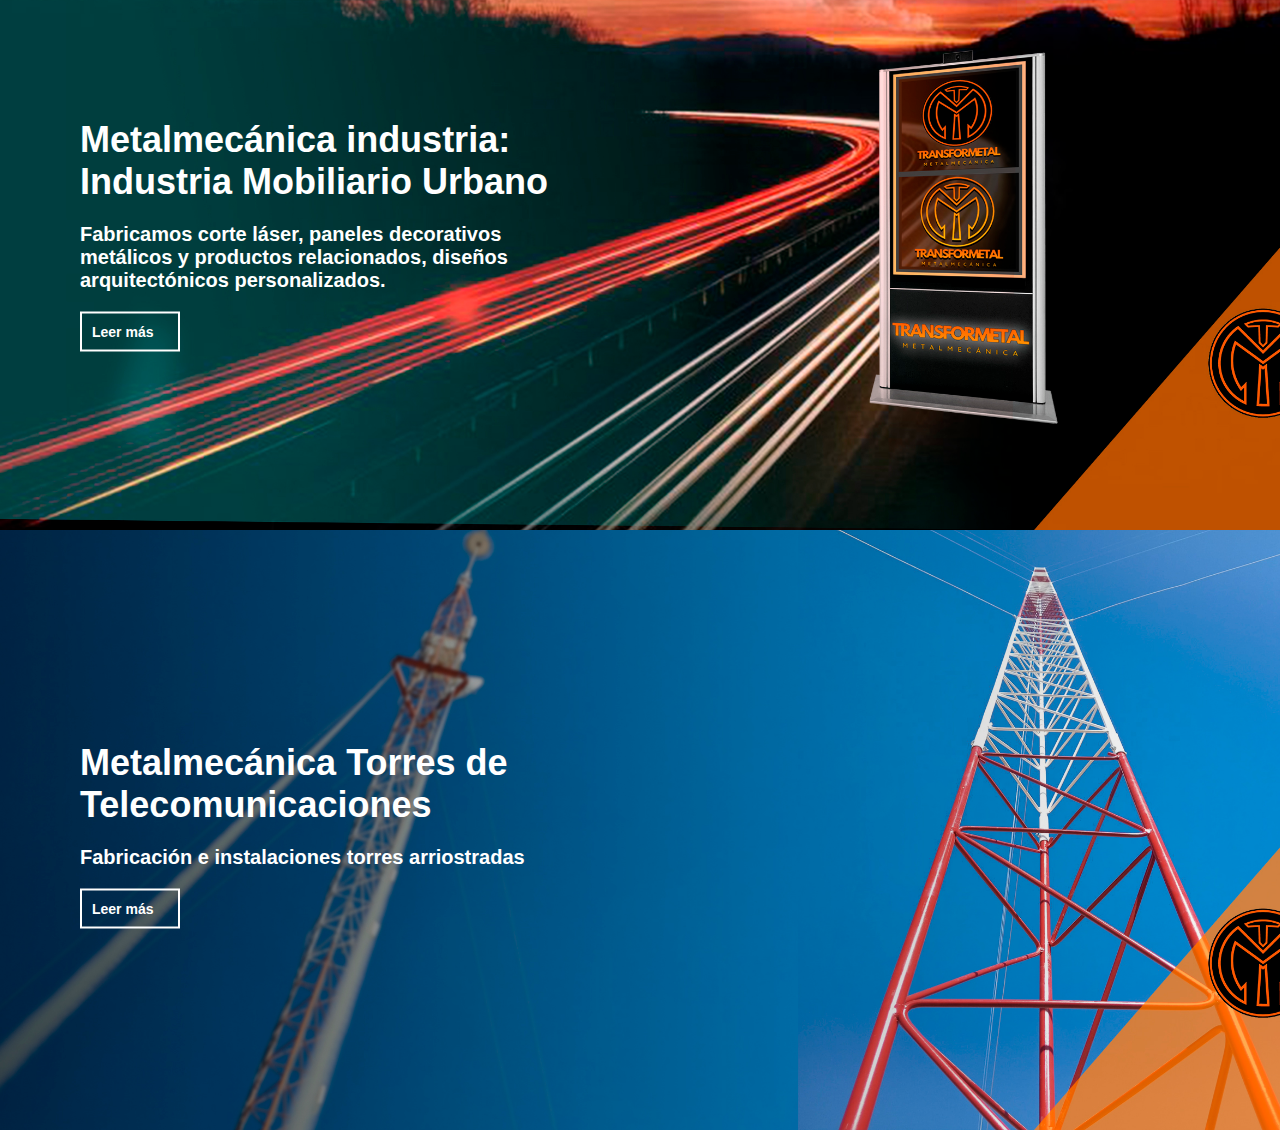
==== commit 54a906ed: "Cambios 4 de julio" ====
--- a/index.html
+++ b/index.html
@@ -12,7 +12,7 @@
         <link rel="icon" type="image/png" href="assets/img/logo.png" /> 
 	</head>
 	<body  >
-		<header id="header"  >
+	<header id="header"  >
 			<div class="container-hero  position: fixed;" >
 				<div class="container hero">
 					<div class="customer-support">
@@ -21,7 +21,7 @@
 							<span class="text"></span>
 							<span class="number"></span>
 						</div>
-					</div>
+					</div>	
                         <div class="container-logo">
                             <i ><img src="assets/img/logo.png" alt="100px" style="width: 60px; width: 50px;
 								height: 50px; "></i>
@@ -122,10 +122,10 @@
 						<li id="nav2">
 							<a href="#" id="servicios-link">Servicios</a>
 							<ul class="nav-menu" id="servicios-submenu">
-								<li><a href="#">Diseños personalizados</a></li>
-								<li><a href="#">Corte</a></li>
-								<li><a href="#">Dobles</a></li>
-								<li><a href="#">Instalación</a></li>
+								<li><a href="servicios.html">Diseños personalizados</a></li>
+								<li><a href="servicios.html#cortes">Corte</a></li>
+								<li><a href="servicios.html#Dobles">Dobles</a></li>
+								<li><a href="servicios.html#Instalación">Instalación</a></li>
 							</ul>
 						</li>
 						
@@ -156,11 +156,11 @@
 	<!--menu fin -->
 		</header>
         
-<!--CArrusel-->
-<section class="banner" >
+	<!--CArrusel-->
+		<section class="banner" >
     <strong>
     <div class="slider" style="top: 130px;">
-		<div class="myslide active" style="background-image: url('assets/img/anuncio/anuncio_0.png'); ">
+		<div class="myslide active"  onclick="window.location.href='nosotros.html';" style="background-image: url('assets/img/anuncio/anuncio_0.png'); ">
 			<div class="content-banner">
 				<p>Transformetal Arquitectura Metalmecánica</p>
 				<h2>Fabricación, corte CNC láser, doblado, soldado, acabados de productos metalmecánicos en general.</h2>
@@ -172,7 +172,7 @@
 			<div class="content-banner">
 				<p>Metalmecánica para la industria de las Telcos  e IT</p>
 				<h2>Soluciones micro data center para salas IT, ambientes indoor, y nodos de telecomunicaciones, ambientes outdoors.</h2>
-				<a href="#">Más Información</a>
+				<a href="#">Leer más</a>
 			</div>
 		</div>
 		
@@ -181,7 +181,7 @@
 			<div class="content-banner">
 				<p >Metalmecánica para la Industria Eléctrica</p>
 				<h2>Fabricación de gabinetes metálicos varios tamaños,  canaletas y escalerillas de cables, para instalaciones eléctricas y automatización.</h2>
-				<a href="#">Más Información</a>
+				<a href="#">Leer más</a>
 			
 			</div>
 		</div>
@@ -192,7 +192,7 @@
                 <a href="#">Leer más</a>
             </div>
         </div>	
-        <div class="myslide active" style="background-image: url('assets/img/anuncio/anuncio4.png');">
+        <div class="myslide active" style="background-image: url('assets/img/anuncio/anuncio4.jpg');">
             <div class="content-banner" >
                 <p>Metalmecánica para la Industria Inmobiliaria 				</p>
                 <h2>Fabricamos  paneles decorativos metálicos y productos relacionados,  diseños  arquitectónicos  personalizados, con corte laser. </h2>
@@ -200,13 +200,13 @@
             </div>
         </div>
         <div class="myslide active" style="background-image: url('assets/img/anuncio/anuncio5.jpg');">
-            <div class="content-banner" style="margin-left: 1000px;">
+            <div class="content-banner">
                 <p> Metalmecánica industria: Industria Mobiliario Urbano 				</p>
                 <h2>Fabricamos corte láser, paneles	 decorativos metálicos y productos relacionados,  diseños  arquitectónicos  personalizados.</h2>
                 <a href="#">Leer más</a>
             </div>
         </div>
-        <div class="myslide active" style="background-image: url('assets/img/anuncio/anuncio6.png');">
+        <div class="myslide active" style="background-image: url('assets/img/anuncio/anuncio6.jpg');">
             <div class="content-banner">
                 <p>Metalmecánica Torres de Telecomunicaciones				</p>
                 <h2> Fabricación e instalaciones  torres arriostradas</h2>
@@ -229,7 +229,8 @@
 			<span class="dot" onclick="currentSlide(7)"></span>
 		</div>
 	</center>
-</section>
+		</section>
+		<!--Icon-->
 		<main class="main-content">
 			<section class="categories-section">
 				<h2 class="heading-1">Categorías</h2>
@@ -264,14 +265,19 @@
 			
 		</main>
 
-		<div class="about-section">
+		<!--Mas sobre nosotros-->
+	<div class="about-section">
 			<div class="content">
 				<h1>Sobre Transformetal</h1>
-				<p>Tessco es un proveedor de valor añadido de productos de comunicaciones inalámbricas para infraestructura de red, soporte de sitio y redes de banda ancha fijas y móviles. Con más de 30 años de experiencia sirviendo a miles de clientes, desde integradores hasta usuarios finales, grandes operadores, gobiernos y más. Nuestro enfoque está en ofrecer una experiencia de soluciones integrales sin interrupciones, donde los clientes pueden encontrar los productos que necesitan a través de nuestros servicios expertos, haciendo que los negocios sean lo más simples posible.</p>
-				<a href="#" class="learn-more">Aprende más</a>
-			</div>
-		</div>
-		<footer class="footer" id="footer">
+				<p>Lorem ipsum dolor sit amet consectetur, adipisicing elit. Consequatur 
+					asperiores tenetur quia velit doloremque tempora, dignissimos excepturi 
+					nemo laborum facere, accusamus ullam harum cupiditate est laboriosam molestias,
+					consequuntur nesciunt possimus.<a href="nosotros.html" class="learn-more">Leer más</a>
+				</p>
+				
+			</div>
+	</div> 
+	<footer class="footer" id="footer">
 			<div class="container container-footer">
 				<div class="menu-footer">
 					<div class="contact-info">
@@ -342,7 +348,7 @@
 					<img src="assets/img/icon.png" alt="" style="width: 50px; height: 50px;">
 				</div>
 			</div>
-		</footer>
+	</footer>
 		<script
 			src="https://kit.fontawesome.com/81581fb069.js"
 			crossorigin="anonymous"
@@ -353,7 +359,5 @@
         <script src="https://maxcdn.bootstrapcdn.com/bootstrap/3.3.4/js/bootstrap.min.js"></script>
         <script src="assets/js/script.js"></script>
 		<!--<script src="assets/js/custom.js"></script>-->
-		
-	
 	</body>
 </html>--- a/assets/css/style.css
+++ b/assets/css/style.css
@@ -348,7 +348,7 @@
   color: #fff;
   font-size: 36px;
   padding: 2%;
-  text-shadow: 4px 4px 7px #f95609; /* sombra naranja más gruesa */
+ /* text-shadow: 4px 4px 7px #f95609;  sombra naranja más gruesa */
 }
 
 
@@ -502,7 +502,6 @@
 .footer {
   background: rgb(0,0,0);
   background: linear-gradient(90deg, rgba(0,0,0,1) 0%, rgba(28,27,27,1) 37%, rgba(84,84,84,1) 62%, rgb(66, 65, 65) 100%);
-  margin-top: 100px;
 }
 
 .container-footer {
@@ -1004,4 +1003,68 @@
 
 .main-content .category-item p:hover {
   color: #d12020;
-}+}
+/*Mas Sobre nosotros*/
+
+.about-section {
+  position: relative;
+  background: linear-gradient(90deg, rgb(135, 1, 47) 4%, rgba(208,112,44,1) 61%, rgba(71,33,1,1) 100%);
+  color: white;
+  padding: 100px 20px;
+  text-align: center;
+}
+
+
+.content {
+  max-width: 800px;
+  margin: 0 auto;
+}
+
+.about-section h1 {
+  font-size: 20px;
+  margin-bottom: 14px;
+}
+
+.about-section p {
+  font-size: 16px;
+  margin-bottom: 14px;
+  text-align: justify;
+  color: #ffffff;
+}
+
+.learn-more {
+  font-size: 13px;
+  display: inline-block;
+  padding: 10px;
+  color: #ffffff;
+  text-decoration: none;
+  font-weight: bold;
+  border-radius: 5px;
+  transition: background-color 0.3s;
+}
+
+
+
+@media (max-width: 768px) {
+  h1 {
+      font-size: 2em;
+  }
+  p {
+      font-size: 1em;
+      text-align: justify;
+  }
+}
+
+@media (max-width: 480px) {
+  h1 {
+      font-size: 1.5em;
+  }
+  p {
+      font-size: 0.9em;
+      text-align: justify;
+  }
+  .learn-more {
+      padding: 8px 16px;
+      font-size: 0.9em;
+  }
+}
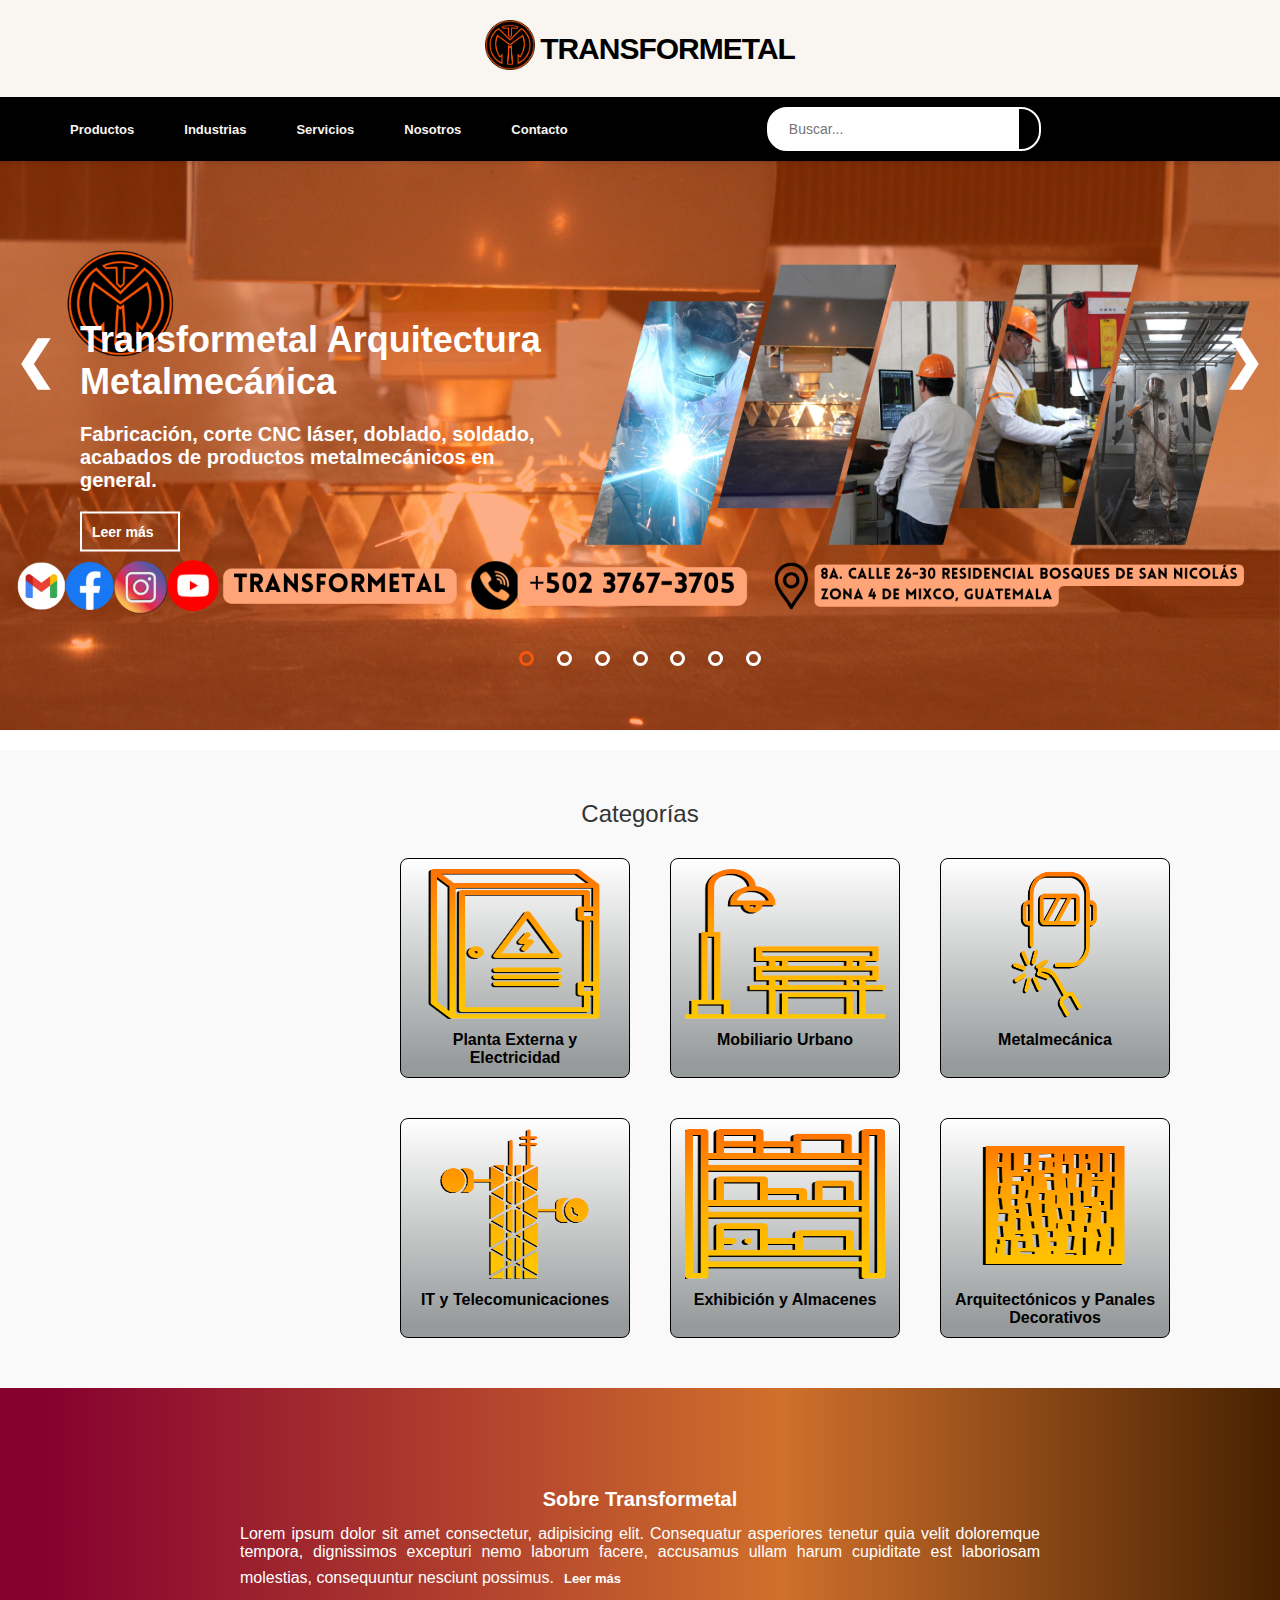
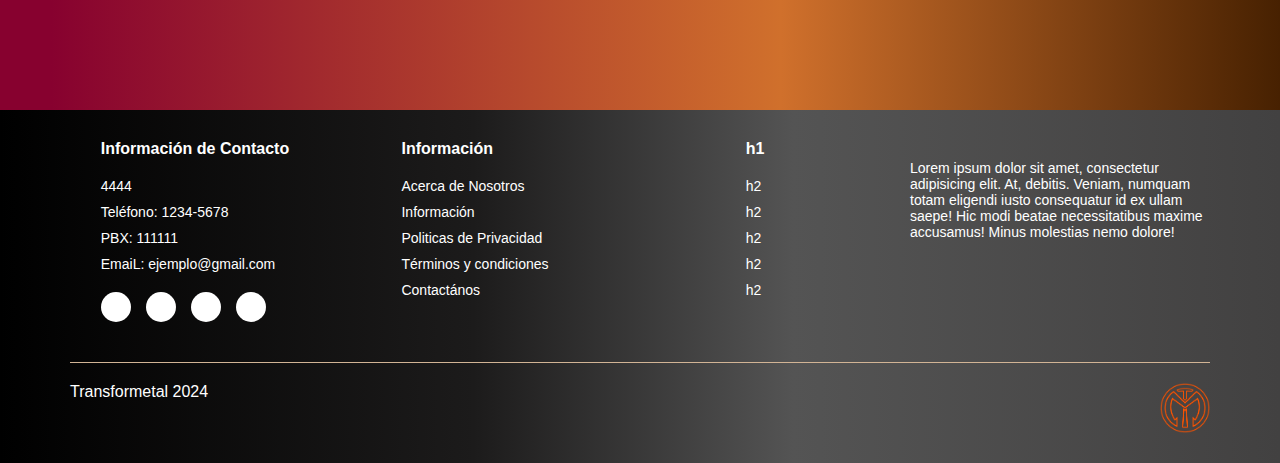
==== commit 2131a7cd: "Add files via upload" ====
--- a/index.html
+++ b/index.html
@@ -154,10 +154,10 @@
 				</nav>
 			</div>
 	<!--menu fin -->
-		</header>
+	</header>
         
 	<!--CArrusel-->
-		<section class="banner" >
+<section class="banner" >
     <strong>
     <div class="slider" style="top: 130px;">
 		<div class="myslide active"  onclick="window.location.href='nosotros.html';" style="background-image: url('assets/img/anuncio/anuncio_0.png'); ">
